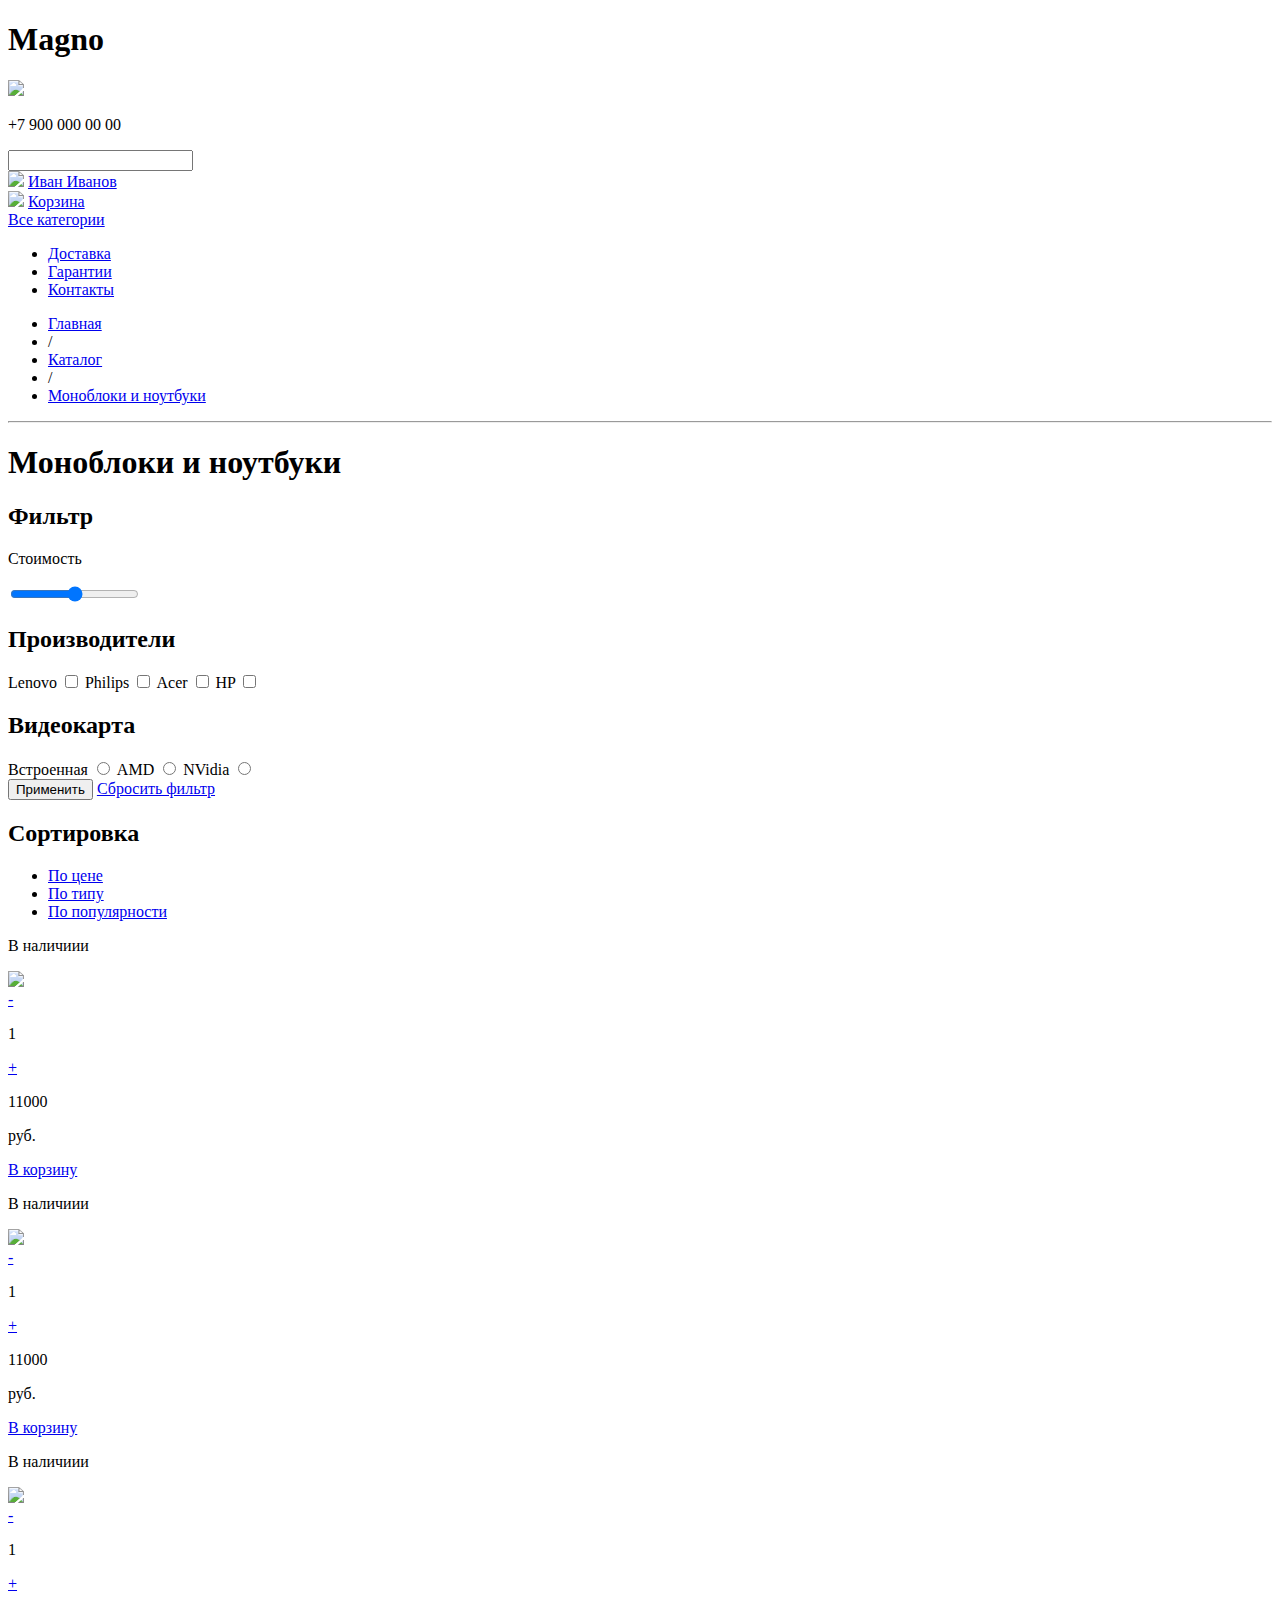
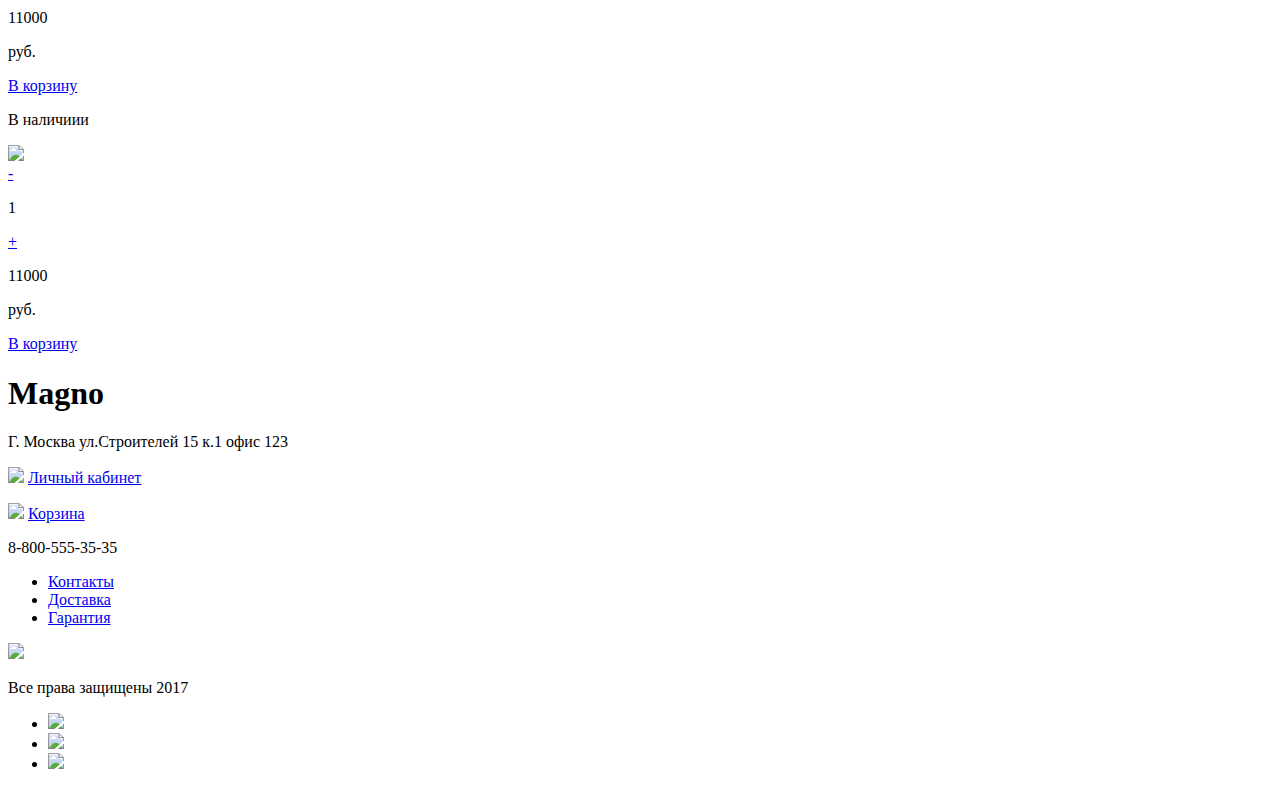
==== catalog.html @ 9d6c3386 "commit" ====
<!DOCTYPE html>
<html lang="ru">
<head>
    <meta charset="UTF-8">
    <title>Каталог</title>
</head>
<body>
    <header>
        <div class="title"><h1>Magno</h1></div>
        <div class="phone_info">
            <img src="#">
            <p>+7 900 000 00 00</p>
        </div>
        <div class="search">
            <form method="post">
                <input type="text">
            </form>
        </div>
        <div class="user_name">
            <img src="#">
            <a href="#">Иван Иванов</a>
        </div>
        <div class="bucket">
            <img src="#">
            <a href="#">Корзина</a>
        </div>
    </header>
    <main>
        <div class="menu">
            <a href="#">Все категории</a>
            <ul>
                <li><a href="#">Доставка</a></li>
                <li><a href="#">Гарантии</a></li>
                <li><a href="#">Контакты</a></li>
            </ul>
        </div>
        <div class="path">
            <ul>
                <li><a href="#">Главная</a></li>
                <li>/</li>
                <li><a href="#">Каталог</a></li>
                <li>/</li>
                <li><a href="#">Моноблоки и ноутбуки</a></li>
            </ul>
            <hr>
            <h1>Моноблоки и ноутбуки</h1>
        </div>
        <div class="content">
            <div class="filter">
                <div class="filter_header">
                    <h2>Фильтр</h2>
                </div>
                <form method="post">
                    <div class="price">
                        <p>Стоимость</p>
                        <input type="range">
                    </div>
                    <div class="manufacturers">
                        <h2>Производители</h2>
                            <label>Lenovo <input type="checkbox" value=""></label>
                            <label>Philips <input type="checkbox" value=""></label>
                            <label>Acer <input type="checkbox" value=""></label>
                            <label>HP <input type="checkbox" value=""></label>
                    </div>
                    <div class="video_card">
                        <h2>Видеокарта</h2>
                            <label>Встроенная <input type="radio" value=""></label>
                            <label>AMD <input type="radio" value=""></label>
                            <label>NVidia <input type="radio" value=""></label>
                    </div>
                    <div class="apply">
                        <input type="button" value="Применить">
                        <a href="#">Сбросить фильтр</a>
                    </div>
                </form>
            </div>
            <div class="catalog">
                <div class="catalog_header">
                    <h2>Сортировка</h2>
                    <ul>
                        <li><a href="#">По цене</a></li>
                        <li><a href="#">По типу</a></li>
                        <li><a href="#">По популярности</a></li>
                    </ul>
                </div>
                <div class="goods">
                    <div class="product_one">
                        <div class="presence">
                            <p>В наличиии</p>
                        </div>
                        <img src="#">
                        <div class="product_count">
                            <a href="#">-</a>
                            <p>1</p>
                            <a href="#">+</a>
                        </div>
                        <p>11000<p>руб.</p></p>
                        <a href="#">В корзину</a>
                    </div>
                    <div class="product_two">
                        <div class="presence">
                            <p>В наличиии</p>
                        </div>
                        <img src="#">
                        <div class="product_count">
                            <a href="#">-</a>
                            <p>1</p>
                            <a href="#">+</a>
                        </div>
                        <p>11000<p>руб.</p></p>
                        <a href="#">В корзину</a>
                    </div>
                    <div class="product_three">
                        <div class="presence">
                            <p>В наличиии</p>
                        </div>
                        <img src="#">
                        <div class="product_count">
                            <a href="#">-</a>
                            <p>1</p>
                            <a href="#">+</a>
                        </div>
                        <p>11000<p>руб.</p></p>
                        <a href="#">В корзину</a>
                    </div>
                    <div class="product_four">
                        <div class="presence">
                            <p>В наличиии</p>
                        </div>
                        <img src="#">
                        <div class="product_count">
                            <a href="#">-</a>
                            <p>1</p>
                            <a href="#">+</a>
                        </div>
                        <p>11000<p>руб.</p></p>
                        <a href="#">В корзину</a>
                    </div>
                </div>
            </div>
        </div>
    </main>
    <footer>
        <div class="footer_top">
            <div class="info">
                <div class="address">
                    <h1>Magno</h1>
                    <p>Г. Москва ул.Строителей 15 к.1 офис 123</p>
                </div>
                <div class="links">
                    <p>
                        <img src="#">
                        <a href="#">Личный кабинет</a>
                    </p>
                    <p>
                        <img src="#">
                        <a href="#">Корзина</a>
                    </p>
                </div>
            </div>
            <div class="phone_number">
                <p>8-800-555-35-35</p>
            </div>
            <div class="map">
                <ul>
                    <li><a href="#">Контакты</a></li>
                    <li><a href="#">Доставка</a></li>
                    <li><a href="#">Гарантия</a></li>
                </ul>
                <img src="#">
            </div>
        </div>
        <div class="footer_bottom">
            <p>Все права защищены 2017</p>
            <div class="social">
                <ul>
                    <li><a href="#"><img src="#"></a></li>
                    <li><a href="#"><img src="#"></a></li>
                    <li><a href="#"><img src="#"></a></li>
                </ul>
            </div>
        </div>
    </footer>
</body>
</html>
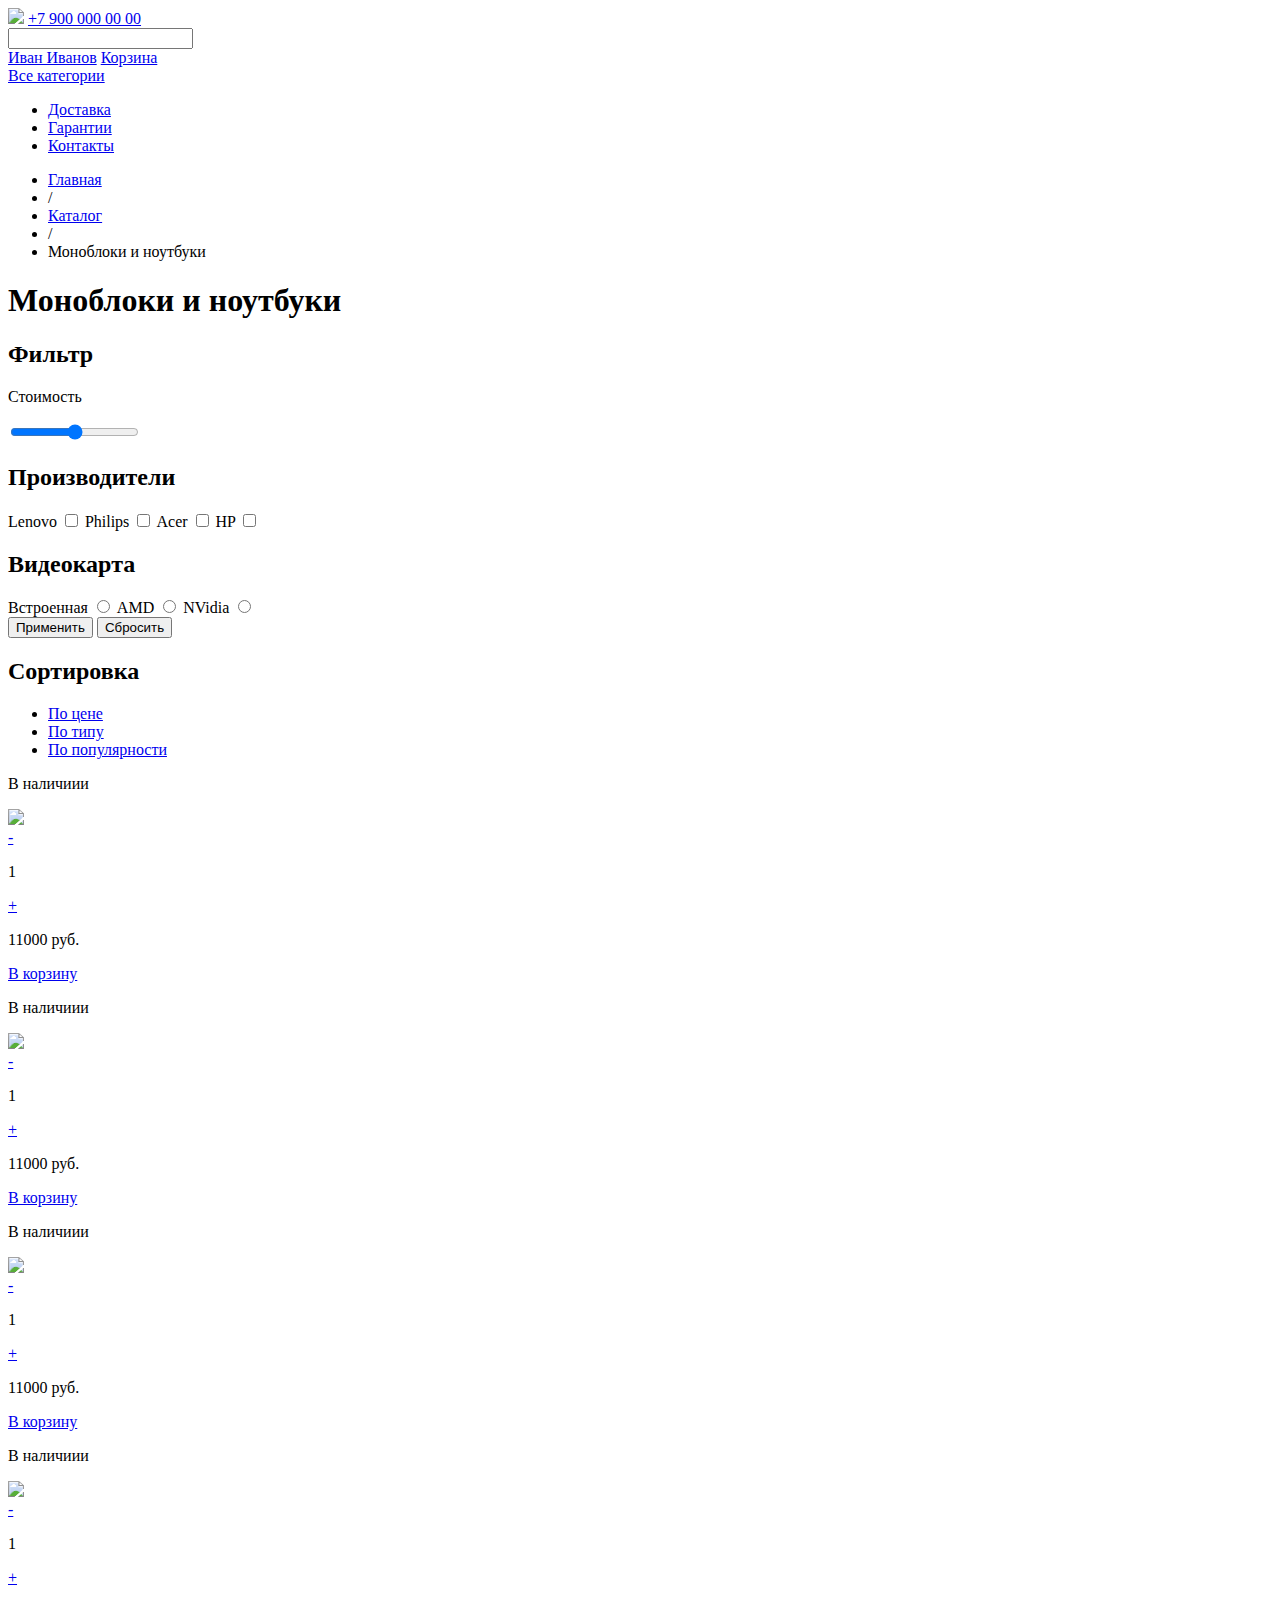
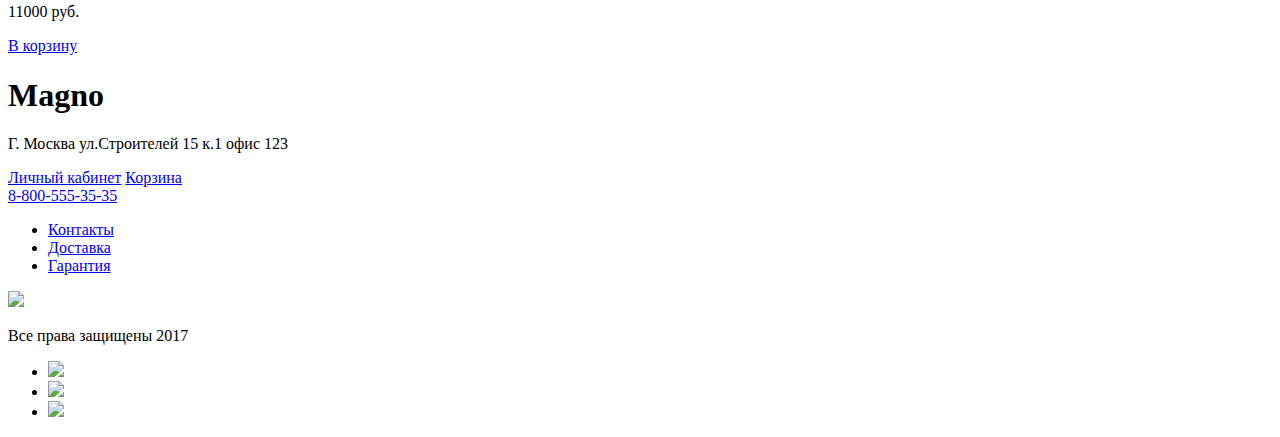
==== commit 883f9859: "commit" ====
--- a/catalog.html
+++ b/catalog.html
@@ -6,50 +6,40 @@
 </head>
 <body>
     <header>
-        <div class="title"><h1>Magno</h1></div>
-        <div class="phone_info">
-            <img src="#">
-            <p>+7 900 000 00 00</p>
-        </div>
-        <div class="search">
-            <form method="post">
-                <input type="text">
-            </form>
-        </div>
-        <div class="user_name">
-            <img src="#">
-            <a href="#">Иван Иванов</a>
-        </div>
-        <div class="bucket">
-            <img src="#">
-            <a href="#">Корзина</a>
-        </div>
+        <nav>
+            <div class="user_menu">
+                <a href="index.html"><img src="#"></a>
+                <a href="tel:+790000000000">+7 900 000 00 00</a>
+                <form method="post">
+                    <input type="search">
+                </form>
+                <a href="#">Иван Иванов</a>
+                <a href="#">Корзина</a>
+            </div>
+            <div class="site_menu">
+                <a href="#">Все категории</a>
+                <ul>
+                    <li><a href="#">Доставка</a></li>
+                    <li><a href="#">Гарантии</a></li>
+                    <li><a href="#">Контакты</a></li>
+                </ul>
+            </div>
+        </nav>
     </header>
     <main>
-        <div class="menu">
-            <a href="#">Все категории</a>
-            <ul>
-                <li><a href="#">Доставка</a></li>
-                <li><a href="#">Гарантии</a></li>
-                <li><a href="#">Контакты</a></li>
-            </ul>
-        </div>
         <div class="path">
             <ul>
                 <li><a href="#">Главная</a></li>
                 <li>/</li>
                 <li><a href="#">Каталог</a></li>
                 <li>/</li>
-                <li><a href="#">Моноблоки и ноутбуки</a></li>
+                <li>Моноблоки и ноутбуки</li>
             </ul>
-            <hr>
-            <h1>Моноблоки и ноутбуки</h1>
         </div>
+        <h1>Моноблоки и ноутбуки</h1>
         <div class="content">
             <div class="filter">
-                <div class="filter_header">
-                    <h2>Фильтр</h2>
-                </div>
+                <h2 class="filter_header">Фильтр</h2>
                 <form method="post">
                     <div class="price">
                         <p>Стоимость</p>
@@ -69,8 +59,8 @@
                             <label>NVidia <input type="radio" value=""></label>
                     </div>
                     <div class="apply">
-                        <input type="button" value="Применить">
-                        <a href="#">Сбросить фильтр</a>
+                        <input type="submit" value="Применить">
+                        <input type="reset" value="Сбросить">
                     </div>
                 </form>
             </div>
@@ -94,7 +84,7 @@
                             <p>1</p>
                             <a href="#">+</a>
                         </div>
-                        <p>11000<p>руб.</p></p>
+                        <p>11000 <span>руб.</span></p>
                         <a href="#">В корзину</a>
                     </div>
                     <div class="product_two">
@@ -107,7 +97,7 @@
                             <p>1</p>
                             <a href="#">+</a>
                         </div>
-                        <p>11000<p>руб.</p></p>
+                        <p>11000 <span>руб.</span></p>
                         <a href="#">В корзину</a>
                     </div>
                     <div class="product_three">
@@ -120,7 +110,7 @@
                             <p>1</p>
                             <a href="#">+</a>
                         </div>
-                        <p>11000<p>руб.</p></p>
+                        <p>11000 <span>руб.</span></p>
                         <a href="#">В корзину</a>
                     </div>
                     <div class="product_four">
@@ -133,7 +123,7 @@
                             <p>1</p>
                             <a href="#">+</a>
                         </div>
-                        <p>11000<p>руб.</p></p>
+                        <p>11000 <span>руб.</span></p>
                         <a href="#">В корзину</a>
                     </div>
                 </div>
@@ -148,19 +138,11 @@
                     <p>Г. Москва ул.Строителей 15 к.1 офис 123</p>
                 </div>
                 <div class="links">
-                    <p>
-                        <img src="#">
-                        <a href="#">Личный кабинет</a>
-                    </p>
-                    <p>
-                        <img src="#">
-                        <a href="#">Корзина</a>
-                    </p>
+                    <a href="#">Личный кабинет</a>
+                    <a href="#">Корзина</a>
                 </div>
             </div>
-            <div class="phone_number">
-                <p>8-800-555-35-35</p>
-            </div>
+            <a href="#">8-800-555-35-35</a>
             <div class="map">
                 <ul>
                     <li><a href="#">Контакты</a></li>
@@ -172,13 +154,11 @@
         </div>
         <div class="footer_bottom">
             <p>Все права защищены 2017</p>
-            <div class="social">
-                <ul>
-                    <li><a href="#"><img src="#"></a></li>
-                    <li><a href="#"><img src="#"></a></li>
-                    <li><a href="#"><img src="#"></a></li>
-                </ul>
-            </div>
+            <ul class="social">
+                <li><a href="#"><img src="#"></a></li>
+                <li><a href="#"><img src="#"></a></li>
+                <li><a href="#"><img src="#"></a></li>
+            </ul>
         </div>
     </footer>
 </body>
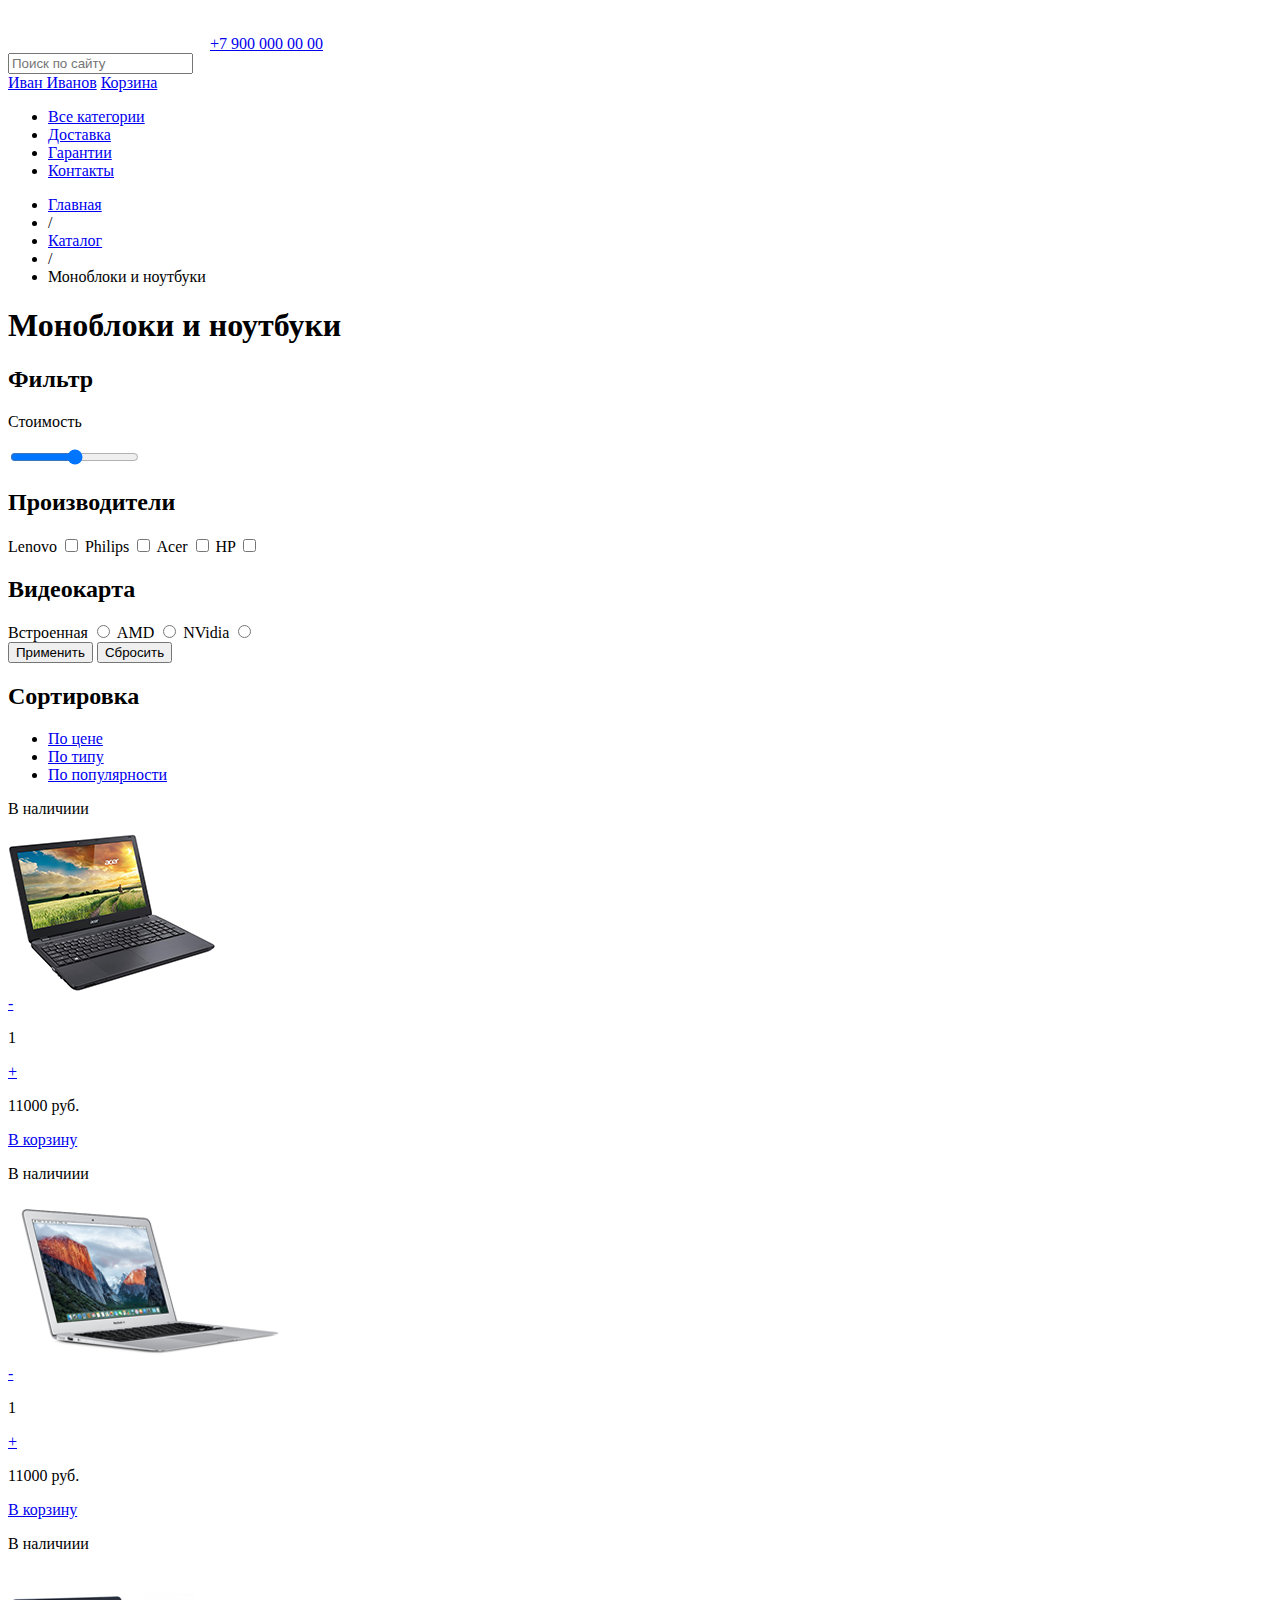
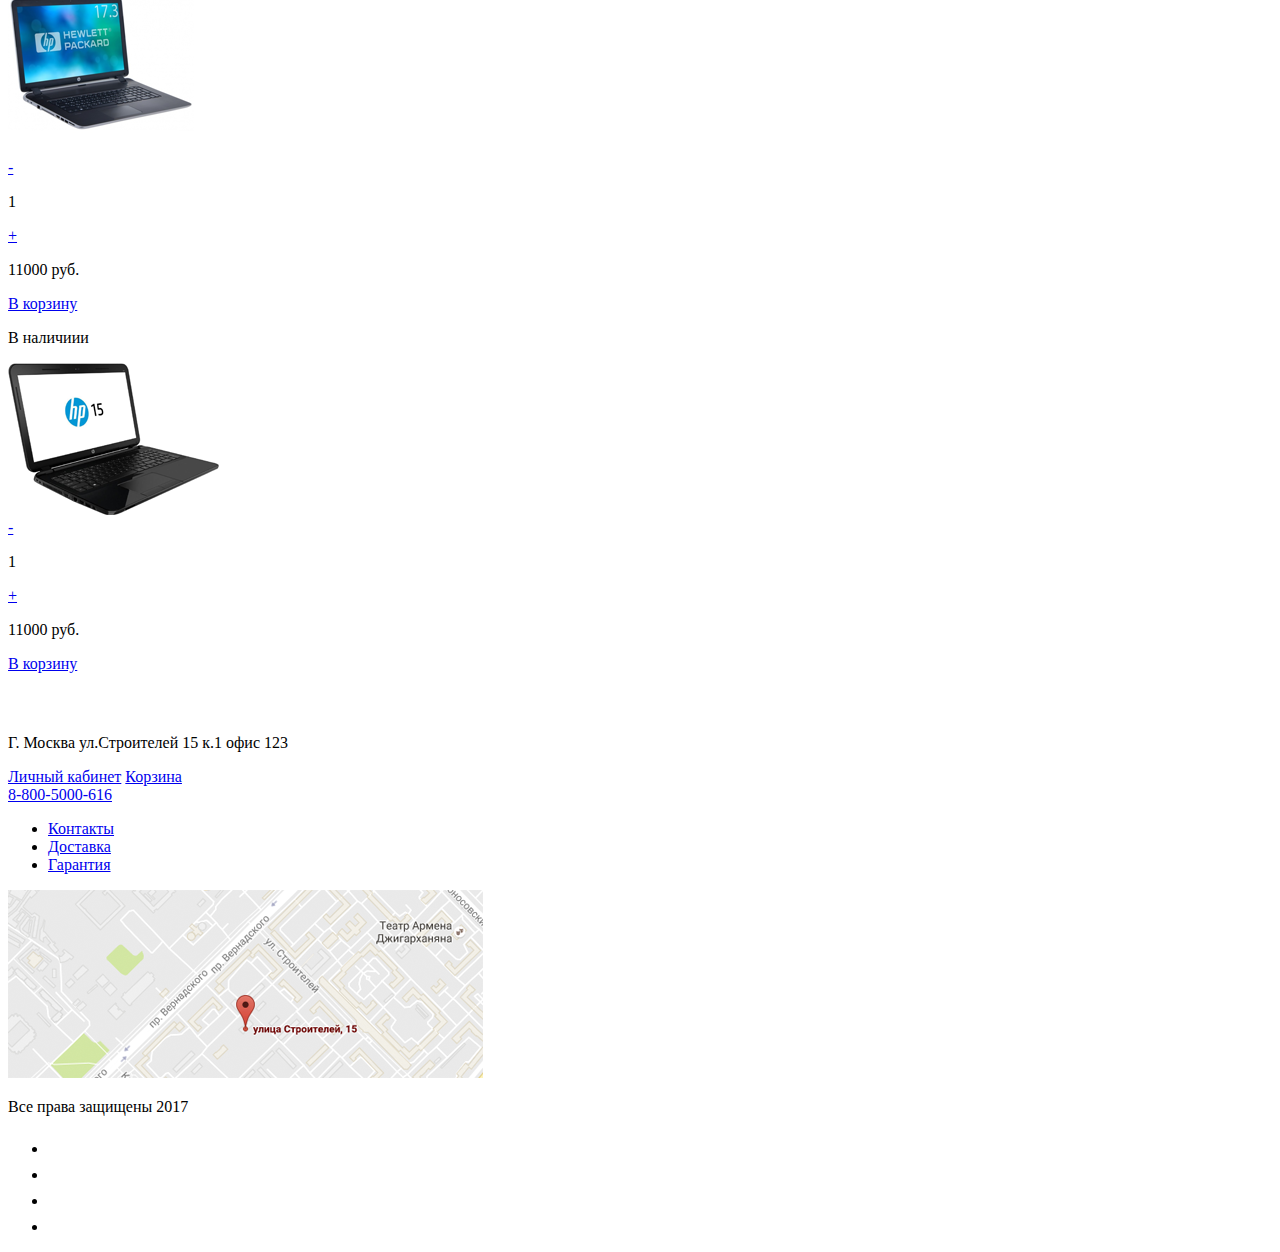
==== commit 40b58266: "commit" ====
--- a/catalog.html
+++ b/catalog.html
@@ -8,17 +8,17 @@
     <header>
         <nav>
             <div class="user_menu">
-                <a href="index.html"><img src="#"></a>
-                <a href="tel:+790000000000">+7 900 000 00 00</a>
+                <a href="index.html"><img src="images/magno_logo.png"></a>
+                <a href="tel:+79000000000">+7 900 000 00 00</a>
                 <form method="post">
-                    <input type="search">
+                    <input type="search" placeholder="Поиск по сайту">
                 </form>
                 <a href="#">Иван Иванов</a>
                 <a href="#">Корзина</a>
             </div>
             <div class="site_menu">
-                <a href="#">Все категории</a>
                 <ul>
+                    <li><a href="#">Все категории</a></li>
                     <li><a href="#">Доставка</a></li>
                     <li><a href="#">Гарантии</a></li>
                     <li><a href="#">Контакты</a></li>
@@ -78,7 +78,7 @@
                         <div class="presence">
                             <p>В наличиии</p>
                         </div>
-                        <img src="#">
+                        <img src="images/goods/product_one.png">
                         <div class="product_count">
                             <a href="#">-</a>
                             <p>1</p>
@@ -91,7 +91,7 @@
                         <div class="presence">
                             <p>В наличиии</p>
                         </div>
-                        <img src="#">
+                        <img src="images/goods/product_two.png">
                         <div class="product_count">
                             <a href="#">-</a>
                             <p>1</p>
@@ -104,7 +104,7 @@
                         <div class="presence">
                             <p>В наличиии</p>
                         </div>
-                        <img src="#">
+                        <img src="images/goods/product_three.png">
                         <div class="product_count">
                             <a href="#">-</a>
                             <p>1</p>
@@ -117,7 +117,7 @@
                         <div class="presence">
                             <p>В наличиии</p>
                         </div>
-                        <img src="#">
+                        <img src="images/goods/product_four.png">
                         <div class="product_count">
                             <a href="#">-</a>
                             <p>1</p>
@@ -134,30 +134,31 @@
         <div class="footer_top">
             <div class="info">
                 <div class="address">
-                    <h1>Magno</h1>
+                    <a href="index.html"><img src="images/magno_logo.png"></a>
                     <p>Г. Москва ул.Строителей 15 к.1 офис 123</p>
                 </div>
-                <div class="links">
+                <div class="user_links">
                     <a href="#">Личный кабинет</a>
                     <a href="#">Корзина</a>
                 </div>
             </div>
-            <a href="#">8-800-555-35-35</a>
+            <a href="tel:+78005000616">8-800-5000-616</a>
             <div class="map">
                 <ul>
                     <li><a href="#">Контакты</a></li>
                     <li><a href="#">Доставка</a></li>
                     <li><a href="#">Гарантия</a></li>
                 </ul>
-                <img src="#">
+                <img src="images/footer/map.png">
             </div>
         </div>
         <div class="footer_bottom">
             <p>Все права защищены 2017</p>
             <ul class="social">
-                <li><a href="#"><img src="#"></a></li>
-                <li><a href="#"><img src="#"></a></li>
-                <li><a href="#"><img src="#"></a></li>
+                <li><a href="#"><img src="images/footer/vk.png"></a></li>
+                <li><a href="#"><img src="images/footer/facebook.png"></a></li>
+                <li><a href="#"><img src="images/footer/twitter.png"></a></li>
+                <li><a href="#"><img src="images/footer/mail.png"></a></li>
             </ul>
         </div>
     </footer>
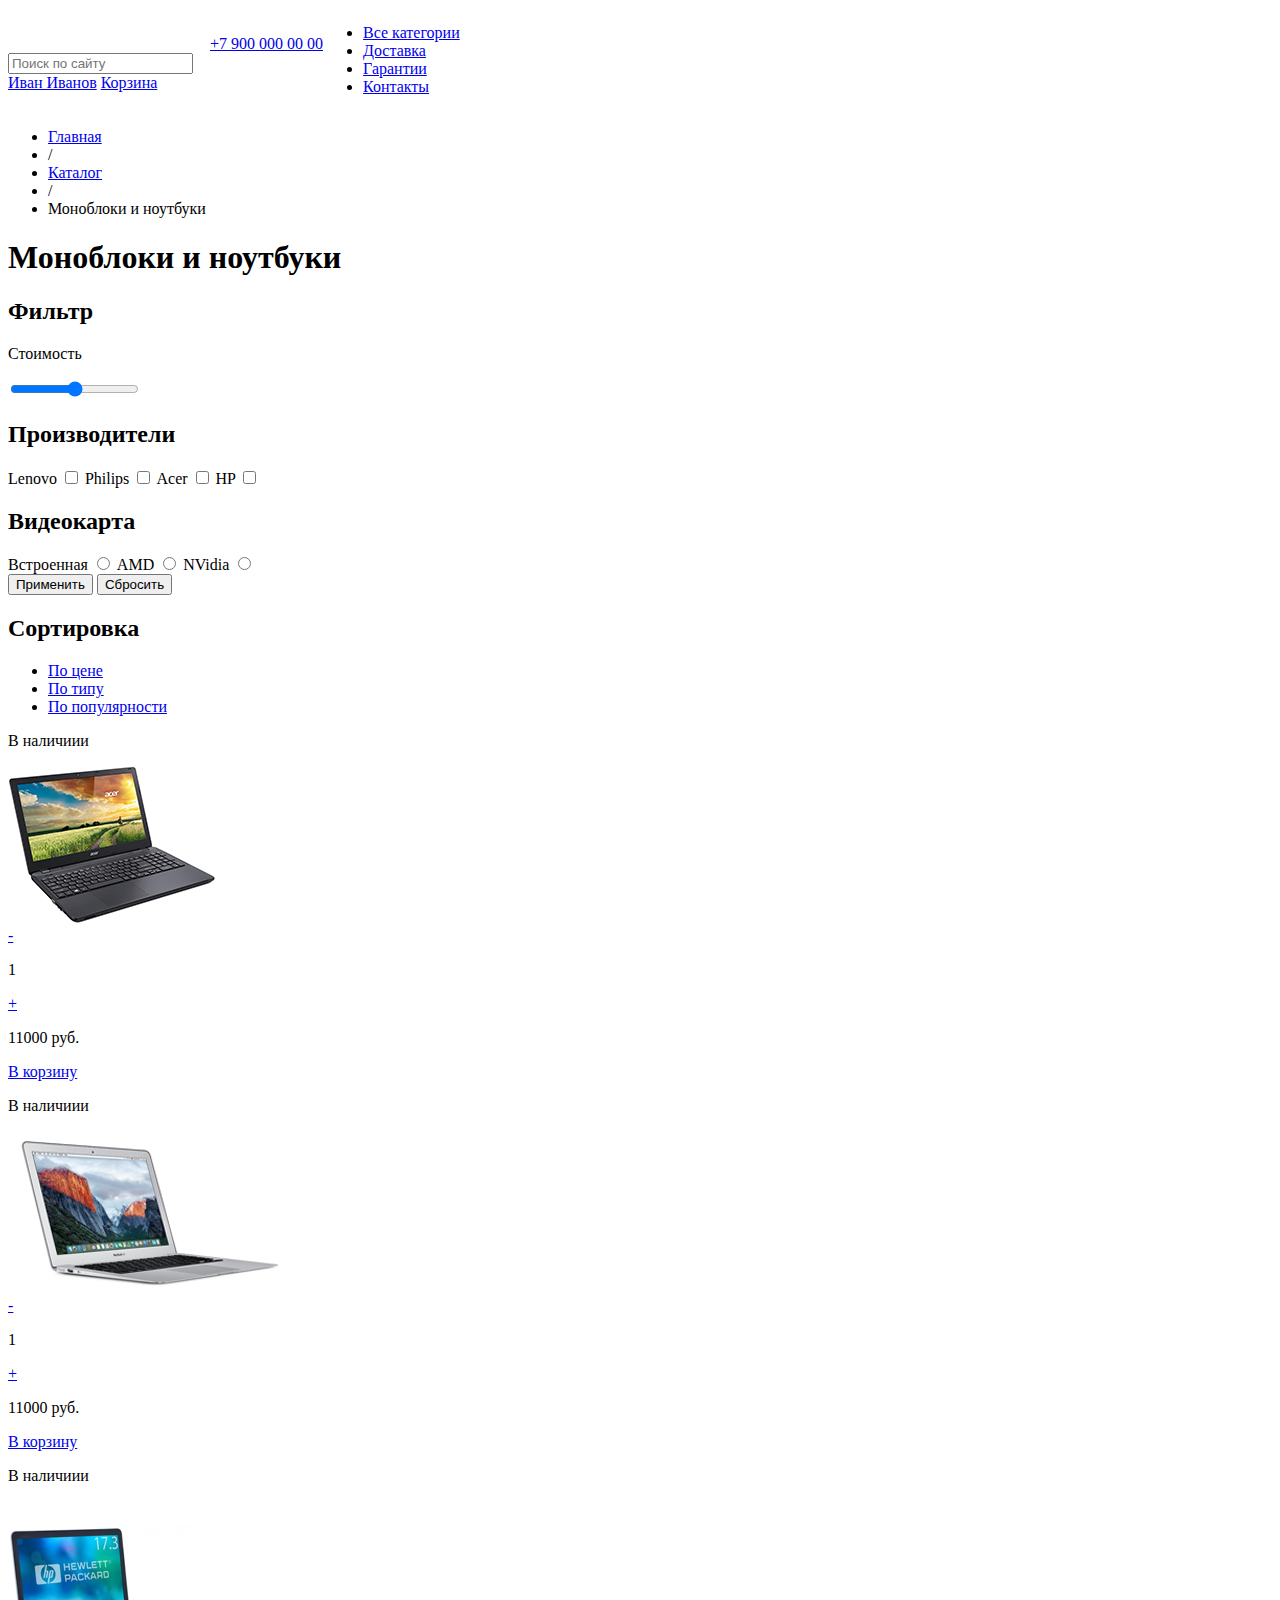
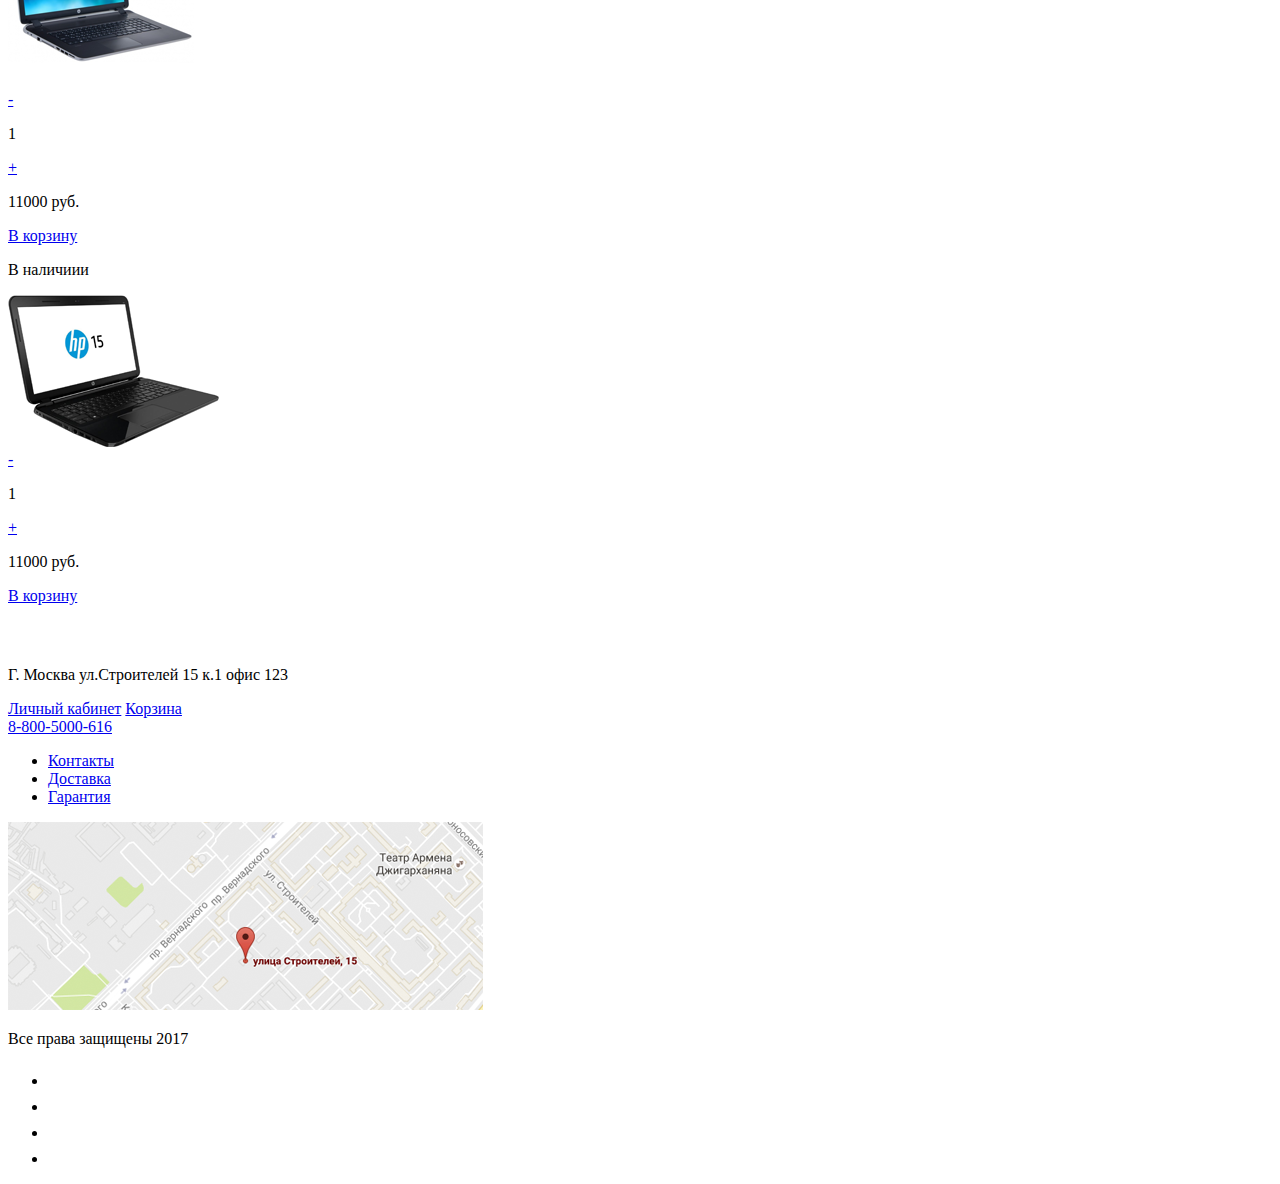
==== commit f4d02f4d: "commit" ====
--- a/catalog.html
+++ b/catalog.html
@@ -3,6 +3,7 @@
 <head>
     <meta charset="UTF-8">
     <title>Каталог</title>
+    <link type="text/css" rel="stylesheet" href="style/header.css">
 </head>
 <body>
     <header>
--- a/style/header.css
+++ b/style/header.css
@@ -0,0 +1,3 @@
+header nav {
+    display: flex;
+}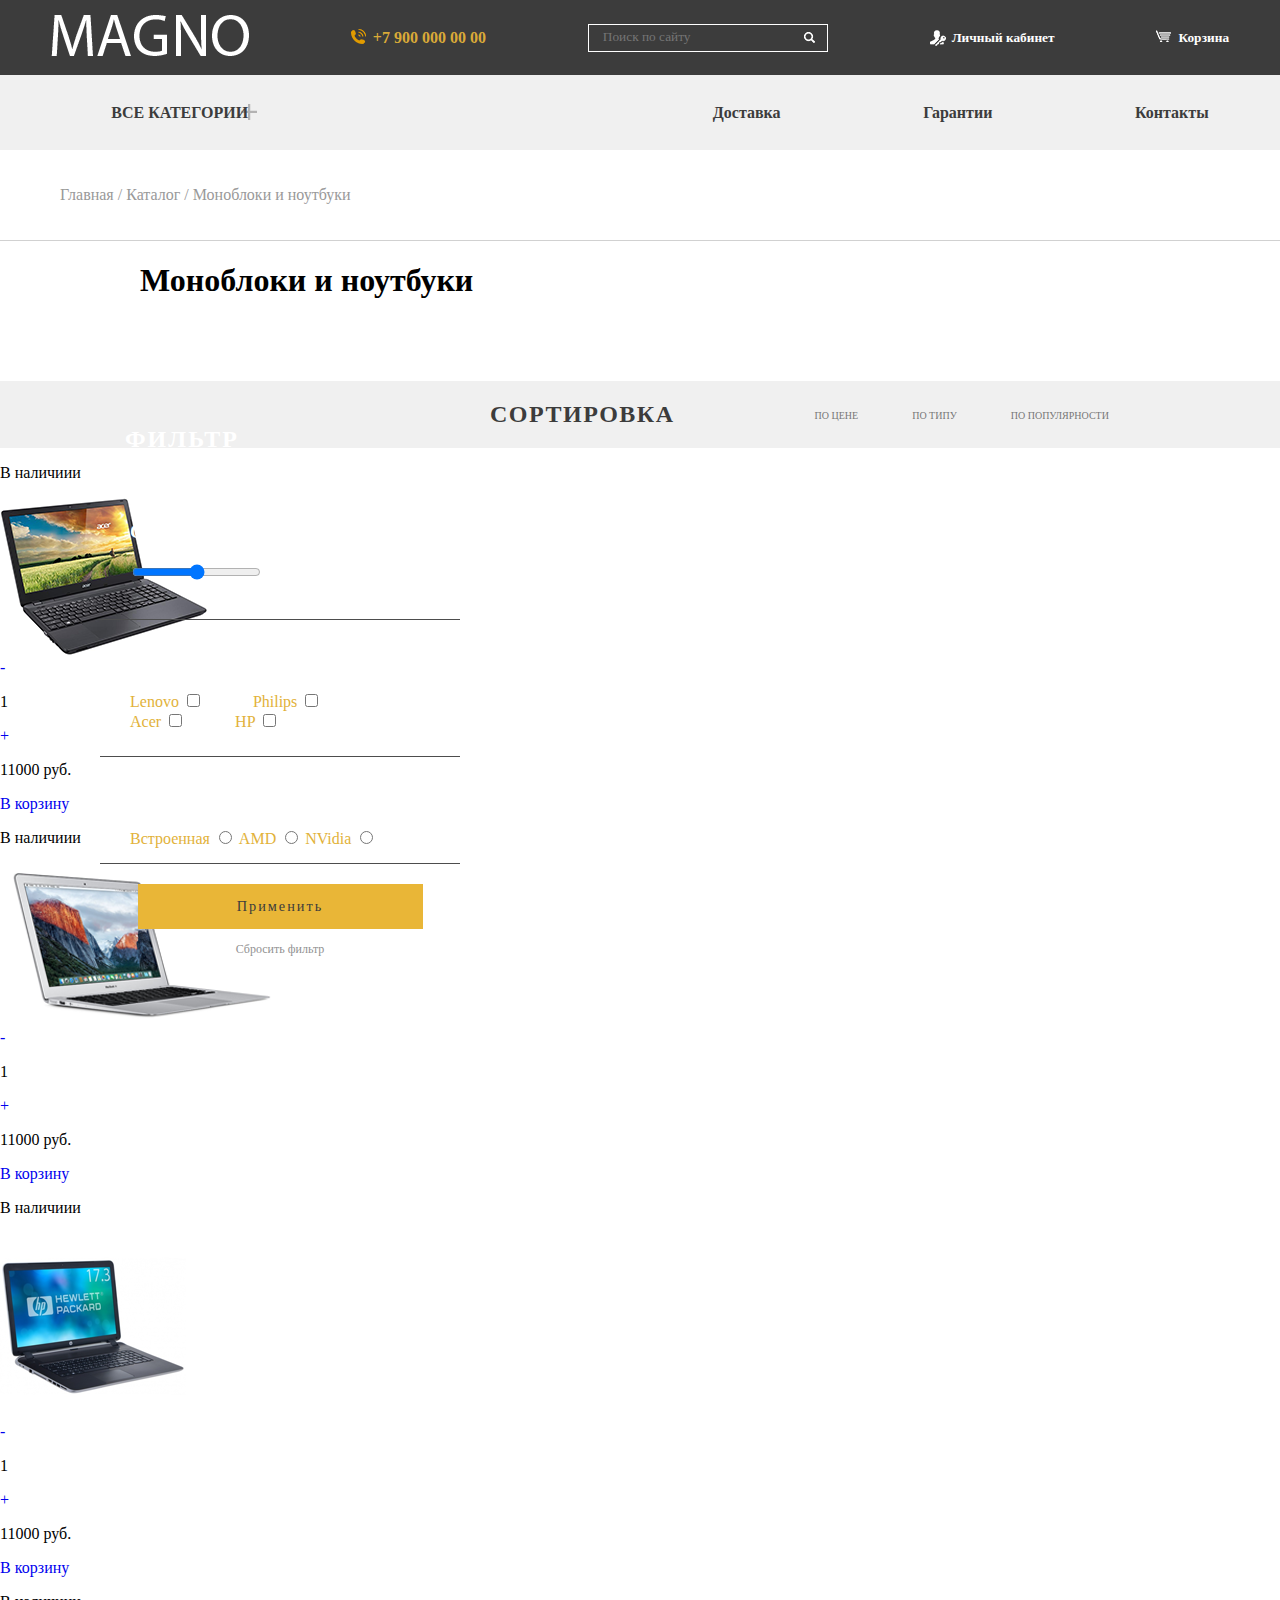
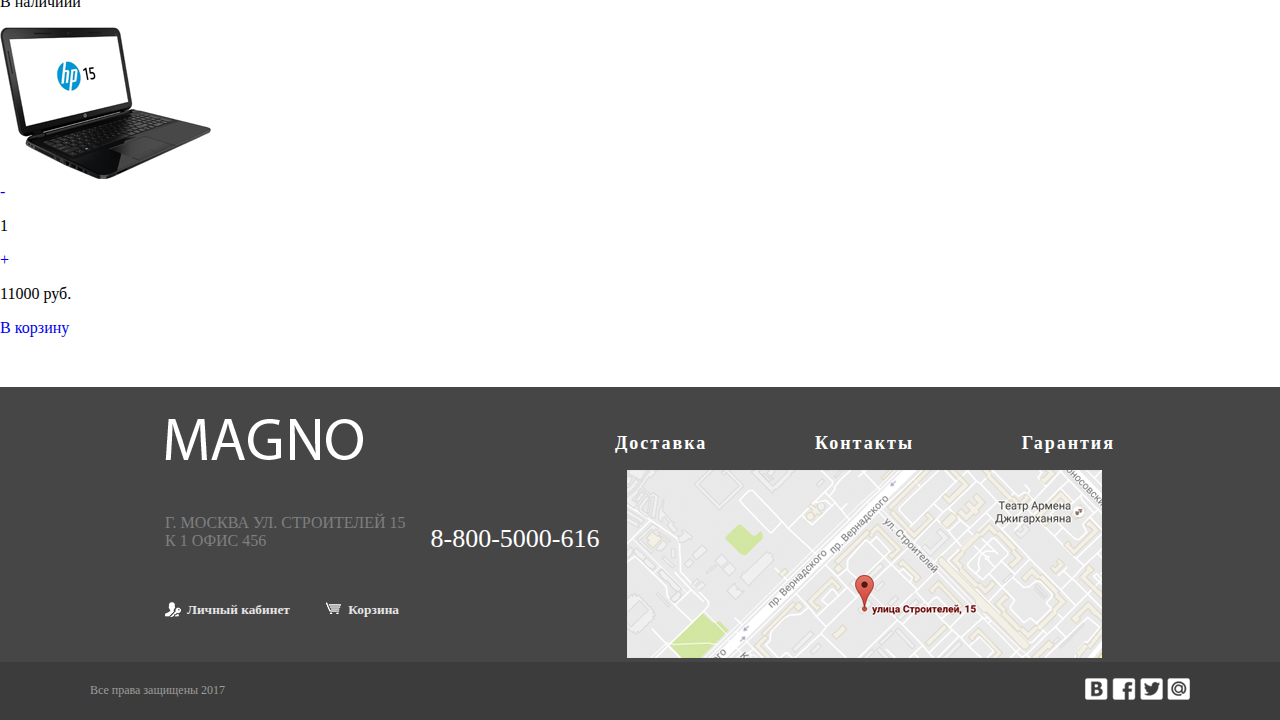
==== commit 87a81beb: "commit" ====
--- a/catalog.html
+++ b/catalog.html
@@ -4,6 +4,8 @@
     <meta charset="UTF-8">
     <title>Каталог</title>
     <link type="text/css" rel="stylesheet" href="style/header.css">
+    <link type="text/css" rel="stylesheet" href="style/catalog.css">
+    <link type="text/css" rel="stylesheet" href="style/footer.css">
 </head>
 <body>
     <header>
@@ -14,21 +16,39 @@
                 <form method="post">
                     <input type="search" placeholder="Поиск по сайту">
                 </form>
-                <a href="#">Иван Иванов</a>
-                <a href="#">Корзина</a>
+                <a href="#" class="user">Личный кабинет</a>
+                <a href="#" class="basket">Корзина</a>
             </div>
             <div class="site_menu">
-                <ul>
-                    <li><a href="#">Все категории</a></li>
+                <ul class="menu_categories">
+                    <li>
+                        <a href="#" class="all_categories">Все категории</a>
+                        <ul class="nested_list">
+                            <li>
+                                <ul>
+                                    <li><a href="#">Роутеры</a></li>
+                                    <li><a href="#">Игровые симуляторы</a></li>
+                                    <li><a href="#">Комплектующие</a></li>
+                                </ul>
+                            </li>
+                            <li>
+                                <ul>
+                                    <li><a href="#">Периферия</a></li>
+                                    <li><a href="#">Настольные лампы</a></li>
+                                </ul>
+                            </li>
+                            <li>
+                                <a href="#">Моноблоки и ноутбуки</a>
+                            </li>
+                        </ul>
+                    </li>
                     <li><a href="#">Доставка</a></li>
                     <li><a href="#">Гарантии</a></li>
                     <li><a href="#">Контакты</a></li>
                 </ul>
             </div>
         </nav>
-    </header>
-    <main>
-        <div class="path">
+        <section class="direction">
             <ul>
                 <li><a href="#">Главная</a></li>
                 <li>/</li>
@@ -36,45 +56,49 @@
                 <li>/</li>
                 <li>Моноблоки и ноутбуки</li>
             </ul>
-        </div>
+        </section>
+    </header>
+    <main>
         <h1>Моноблоки и ноутбуки</h1>
         <div class="content">
             <div class="filter">
                 <h2 class="filter_header">Фильтр</h2>
                 <form method="post">
-                    <div class="price">
-                        <p>Стоимость</p>
+                    <section class="price">
+                        <h3>Стоимость</h3>
                         <input type="range">
-                    </div>
-                    <div class="manufacturers">
-                        <h2>Производители</h2>
+                    </section>
+                    <section class="manufacturers">
+                        <h3>Производители</h3>
+                        <div>
                             <label>Lenovo <input type="checkbox" value=""></label>
                             <label>Philips <input type="checkbox" value=""></label>
                             <label>Acer <input type="checkbox" value=""></label>
                             <label>HP <input type="checkbox" value=""></label>
-                    </div>
-                    <div class="video_card">
-                        <h2>Видеокарта</h2>
-                            <label>Встроенная <input type="radio" value=""></label>
-                            <label>AMD <input type="radio" value=""></label>
-                            <label>NVidia <input type="radio" value=""></label>
-                    </div>
-                    <div class="apply">
+                        </div>
+                    </section>
+                    <section class="video_card">
+                        <h3>Видеокарта</h3>
+                        <label>Встроенная <input type="radio" value=""></label>
+                        <label>AMD <input type="radio" value=""></label>
+                        <label>NVidia <input type="radio" value=""></label>
+                    </section>
+                    <section class="apply">
                         <input type="submit" value="Применить">
-                        <input type="reset" value="Сбросить">
-                    </div>
+                        <input type="reset" value="Сбросить фильтр">
+                    </section>
                 </form>
             </div>
             <div class="catalog">
-                <div class="catalog_header">
+                <section class="catalog_header">
                     <h2>Сортировка</h2>
                     <ul>
                         <li><a href="#">По цене</a></li>
                         <li><a href="#">По типу</a></li>
                         <li><a href="#">По популярности</a></li>
                     </ul>
-                </div>
-                <div class="goods">
+                </section>
+                <section class="goods">
                     <div class="product_one">
                         <div class="presence">
                             <p>В наличиии</p>
@@ -127,31 +151,33 @@
                         <p>11000 <span>руб.</span></p>
                         <a href="#">В корзину</a>
                     </div>
-                </div>
+                </section>
             </div>
         </div>
     </main>
     <footer>
         <div class="footer_top">
-            <div class="info">
+            <section class="info">
                 <div class="address">
                     <a href="index.html"><img src="images/magno_logo.png"></a>
-                    <p>Г. Москва ул.Строителей 15 к.1 офис 123</p>
+                    <p>Г. Москва ул. Строителей 15 к 1 офис 456</p>
                 </div>
-                <div class="user_links">
-                    <a href="#">Личный кабинет</a>
-                    <a href="#">Корзина</a>
-                </div>
-            </div>
-            <a href="tel:+78005000616">8-800-5000-616</a>
-            <div class="map">
+                <ul class="user_links">
+                    <li><a href="#" class="user">Личный кабинет</a></li>
+                    <li><a href="#" class="basket">Корзина</a></li>
+                </ul>
+            </section>
+            <section class="phone_info">
+                <a href="tel:+78005000616">8-800-5000-616</a>
+            </section>
+            <section class="map">
                 <ul>
+                    <li><a href="#">Доставка</a></li>
                     <li><a href="#">Контакты</a></li>
-                    <li><a href="#">Доставка</a></li>
                     <li><a href="#">Гарантия</a></li>
                 </ul>
                 <img src="images/footer/map.png">
-            </div>
+            </section>
         </div>
         <div class="footer_bottom">
             <p>Все права защищены 2017</p>
--- a/style/header.css
+++ b/style/header.css
@@ -1,3 +1,148 @@
-header nav {
+.user_menu {
     display: flex;
-}+    background-color: #3c3c3c;
+    height: 75px;
+    align-items: center;
+    justify-content: space-around;
+}
+
+.user_menu a{
+    color: white;
+    font-weight: bold;
+}
+.user_menu a[href="tel:+79000000000"]{
+    color: #d9aa38;
+    padding-left: 22px;
+    background: url("../images/header/phone_logo.png") no-repeat;
+}
+
+.user_menu input[type="search"] {
+    height: 28px;
+    width: 240px;
+    padding: 0 15px 2px 14px;
+    border: 1px solid white;
+    color: black;
+    font-family: "Century Gothic";
+    background: #3c3c3c url("../images/header/search_logo.png") no-repeat 215px;
+}
+
+.user_menu input[type="search"]:hover::-webkit-input-placeholder {
+    color: #e4e4e4;
+}
+
+.user_menu input[type="search"]:hover {
+    background: #3c3c3c url("../images/header/search_logo_hover.png") no-repeat 215px;
+}
+
+.user_menu a[href="#"] {
+    font-size: 10pt;
+}
+
+.user {
+    font-size: 10pt;
+    font-weight: bold;
+    padding-left: 22px;
+    background: url("../images/header/user_logo.png") no-repeat;
+}
+
+.user:hover {
+    color: #dfaf37;
+    background: url("../images/header/user_logo_hover.png") no-repeat;
+}
+
+.user:active {
+    color: #989898;
+    background: url("../images/header/user_logo_click.png") no-repeat;
+}
+
+.basket {
+    font-size: 10pt;
+    font-weight: bold;
+    padding-left: 22px;
+    background: url("../images/header/basket_logo.png") no-repeat;
+}
+
+.site_menu {
+    background-color: #f0f0f0;
+    height: 75px;
+}
+
+.menu_categories {
+    display: flex;
+    flex-direction: row;
+    justify-content: space-around;
+    align-items: center;
+    margin: 0;
+    height: 75px;
+}
+
+.menu_categories li{
+    list-style-type: none;
+    font-weight: bold;
+}
+
+.all_categories {
+    margin-right: 300px;
+    text-transform: uppercase;
+    background: url("../images/header/plus.png") no-repeat 130px;
+}
+
+.menu_categories li:hover ul {
+    display: block;
+}
+
+.menu_categories li a{
+    color: #3c3c3c;
+}
+
+.menu_categories li a:hover {
+    color: #dfaf37;
+}
+
+.menu_categories li a:active {
+    color: #989898;
+}
+
+.all_categories {
+    padding-right: 22px;
+}
+
+.nested_list {
+    position: absolute;
+    display: none;
+    left: 0;
+    background-color: #f0f0f0;
+    width: 100%;
+    z-index: 2;
+    padding-left: 9%;
+    padding-top: 20px;
+}
+
+.nested_list li {
+    margin-bottom: 15px;
+}
+
+.nested_list li ul li {
+    display: inline;
+    margin-right: 40px;
+}
+
+.nested_list li ul {
+    padding: 0;
+    display: flex;
+}
+
+.nested_list li ul li a {
+    font-weight: normal;
+    color: #a59d9d;
+    font-size: 16px;
+    text-transform: none;
+}
+
+.nested_list li a {
+    font-weight: normal;
+    color: #a59d9d;
+    font-size: 16px;
+    text-transform: none;
+}
+
--- a/style/catalog.css
+++ b/style/catalog.css
@@ -0,0 +1,158 @@
+body {
+    padding: 0;
+    margin: 0;
+    font-family: "Century Gothic";
+}
+
+a {
+    text-decoration: none;
+}
+
+.direction {
+    border-bottom: 1px solid #d1d1d1;
+    padding: 20px;
+}
+.direction ul li {
+    display: inline;
+    color: #999999;
+}
+
+.direction ul li a {
+    color: #999999;
+}
+
+.direction ul li a:hover {
+    color: #3c3c3c;
+}
+
+.direction ul li a:active {
+    color: #d4d4d4;
+}
+
+main h1 {
+    padding-bottom: 60px;
+    padding-left: 140px;
+}
+
+.filter {
+    /*background-color: #606060;*/
+    width: 360px;
+    position: absolute;
+    left: 100px;
+    background: linear-gradient(to bottom, );
+}
+
+.filter h3 {
+    color: white;
+    font-weight: bold;
+    letter-spacing: 2px;
+}
+
+.filter label {
+    color: #e2b23a;
+}
+
+.filter_header {
+    text-transform: uppercase;
+    /*background-color: #3c3c3c;*/
+    padding: 25px;
+    color: white;
+    letter-spacing: 2px;
+}
+
+.price {
+    padding: 5px 30px 35px;
+    border-bottom: 1px solid #4d4d4d;
+}
+
+.manufacturers {
+    border-bottom: 1px solid #4d4d4d;
+    padding: 5px 30px 25px;
+}
+
+.manufacturers h3 {
+    margin-bottom: 25px;
+}
+
+.manufacturers div {
+    display: flex;
+    flex-wrap: wrap;
+}
+
+.manufacturers div label {
+    margin-right: 50px;
+}
+
+.video_card {
+    border-bottom: 1px solid #4d4d4d;
+    padding: 5px 30px 15px;
+}
+
+.video_card h3 {
+    margin-bottom: 25px;
+}
+
+.filter input[type='submit'] {
+    width: 285px;
+    height: 45px;
+    background-color: #e9b637;
+    border: none;
+    outline: none;
+    font-size: 14.3px;
+    font-family: "Century Gothic";
+    color: #3c3c3c;
+    letter-spacing: 2px;
+    margin-top: 20px;
+    margin-bottom: 10px;
+    cursor: pointer;
+}
+
+.filter input[type='reset'] {
+    border: none;
+    outline: none;
+    font-size: 12px;
+    font-family: "Century Gothic";
+    color: #919191;
+    background: none;
+    margin-bottom: 15px;
+    cursor: pointer;
+}
+
+.apply {
+    text-align: center;
+}
+
+.catalog_header {
+    width: 100%;
+    background-color: #f0f0f0;
+    display: flex;
+    align-items: center;
+}
+
+.catalog_header ul li {
+    display: inline;
+    list-style-type: none;
+    margin-right: 50px;
+}
+
+.catalog_header ul li a {
+    font-size: 10px;
+    color: #777777;
+    text-transform: uppercase;
+}
+
+.catalog_header ul li a:hover {
+    color: #3b3b3b;
+}
+
+.catalog_header ul li a:active {
+    opacity: 0.4;
+}
+
+.catalog_header h2 {
+    color: #3c3c3c;
+    text-transform: uppercase;
+    letter-spacing: 1.5px;
+    margin-left: 490px;
+    margin-right: 100px;
+}
--- a/style/footer.css
+++ b/style/footer.css
@@ -0,0 +1,94 @@
+footer {
+    background-color: #464646;
+    margin-top: 50px;
+}
+
+.footer_top {
+    margin-left: 165px;
+    margin-right: 165px;
+    padding-top: 30px;
+    display: flex;
+    align-items: center;
+    justify-content: space-between;
+}
+
+.info {
+    width: 250px;
+    height: 240px;
+}
+
+.address p {
+    color: #7f7f7f;
+    text-transform: uppercase;
+    margin-top: 50px;
+}
+
+.user_links {
+    padding: 0;
+    margin-top: 50px;
+}
+
+.user_links li{
+    display: inline;
+    list-style-type: none;
+}
+
+.user_links li a {
+    color: #e5e5e5;
+}
+
+.user_links .user {
+    margin-right: 13%;
+}
+
+.phone_info a {
+    font-size: 26px;
+    color: white;
+}
+
+.phone_info a:hover {
+    color: #e9b637;
+}
+
+.map {
+    width: 500px;
+    text-align: center;
+}
+
+.map ul {
+    display: flex;
+    justify-content: space-between;
+    padding: 0;
+}
+
+.map ul li {
+    display: inline;
+}
+
+.map ul li a {
+    color: white;
+    font-weight: bold;
+    font-size: 18px;
+    letter-spacing: 2px;
+}
+
+.map ul li a:hover {
+    color: #e9b637;
+}
+
+.footer_bottom {
+    background-color: #3c3c3c;
+    display: flex;
+    align-items: center;
+    justify-content: space-around;
+}
+
+.footer_bottom p {
+    color: #9c9c9c;
+    font-size: 12px;
+    margin-right: 50%;
+}
+
+.footer_bottom ul li {
+    display: inline;
+}
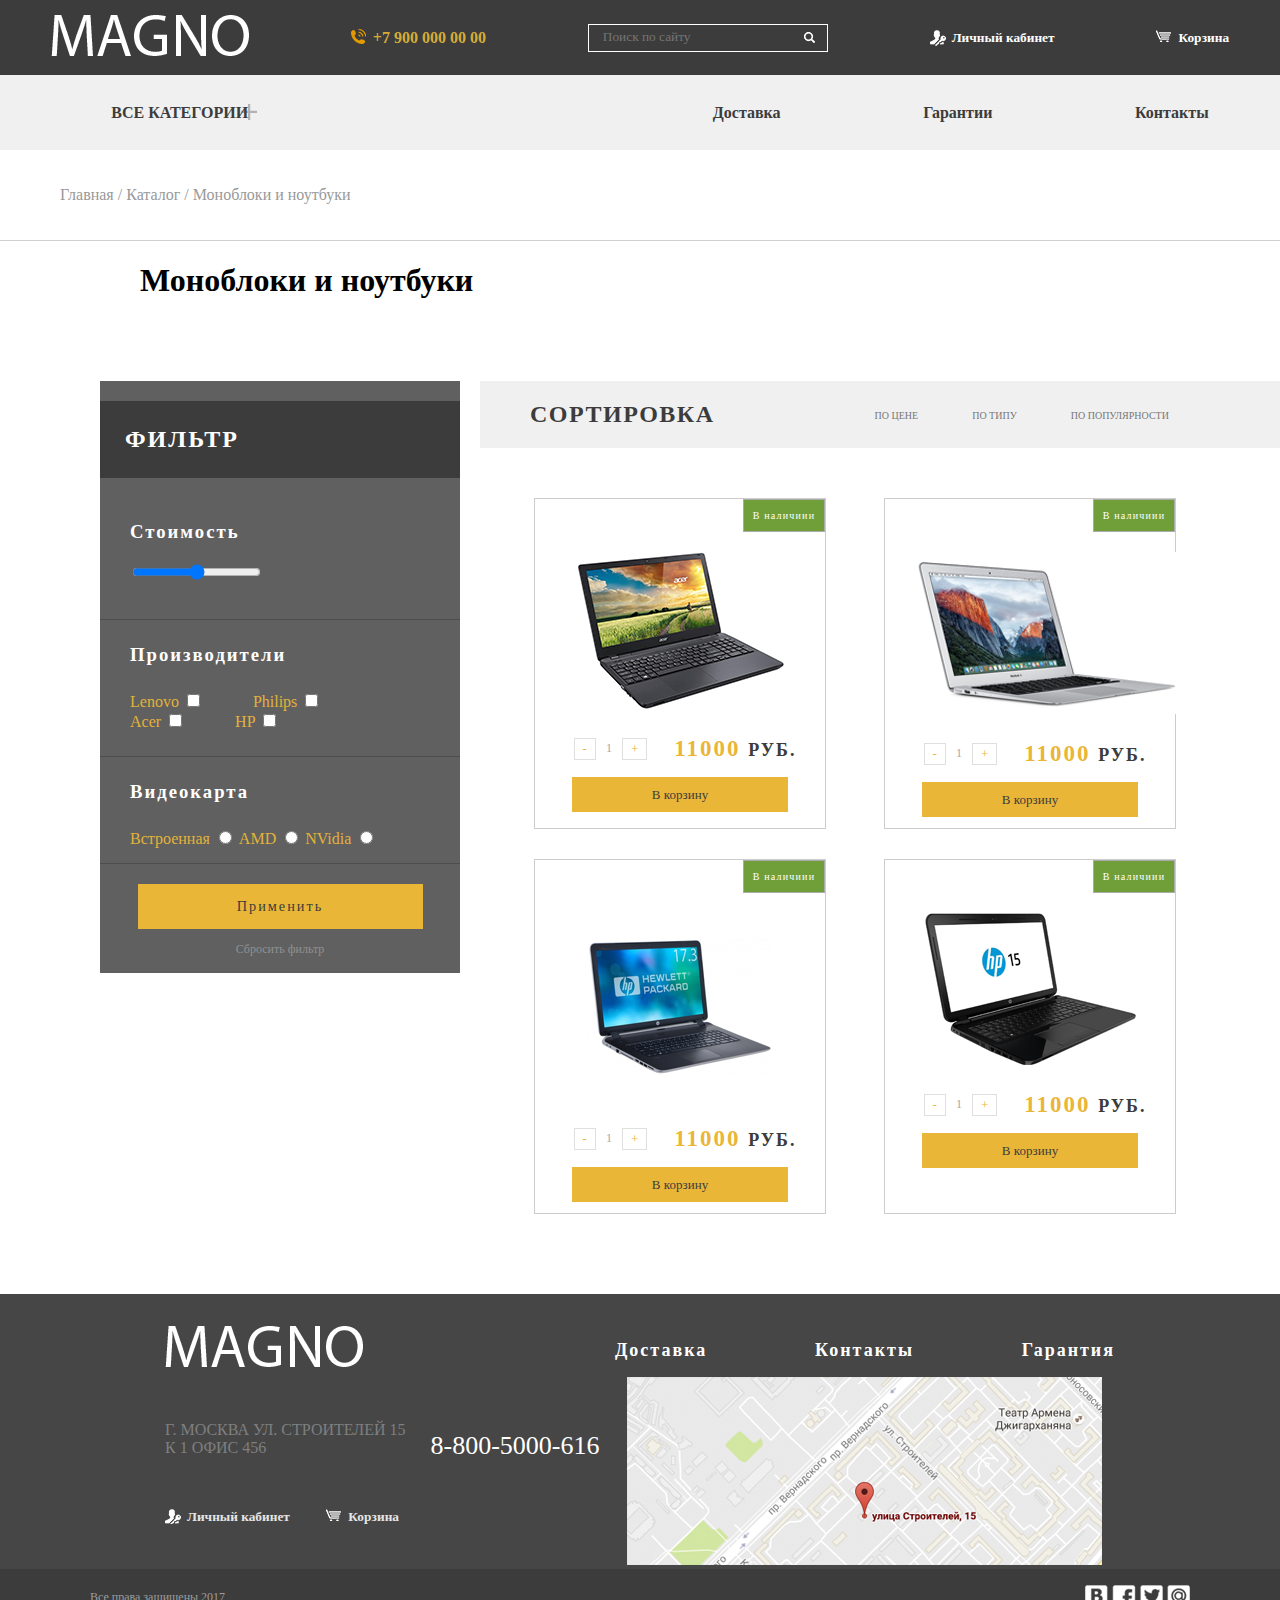
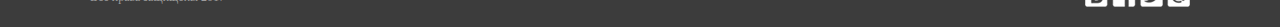
==== commit f86432f9: "commit" ====
--- a/catalog.html
+++ b/catalog.html
@@ -99,57 +99,65 @@
                     </ul>
                 </section>
                 <section class="goods">
-                    <div class="product_one">
+                    <div class="product product_one">
                         <div class="presence">
                             <p>В наличиии</p>
                         </div>
                         <img src="images/goods/product_one.png">
-                        <div class="product_count">
-                            <a href="#">-</a>
-                            <p>1</p>
-                            <a href="#">+</a>
-                        </div>
-                        <p>11000 <span>руб.</span></p>
-                        <a href="#">В корзину</a>
-                    </div>
-                    <div class="product_two">
+                        <div class="product_price">
+                            <div class="product_count">
+                                <a href="#">-</a>
+                                <p>1</p>
+                                <a href="#">+</a>
+                            </div>
+                            <p class="currency">11000 <span>руб.</span></p>
+                        </div>
+                        <a href="#" class="basket_button">В корзину</a>
+                    </div>
+                    <div class="product product_two">
                         <div class="presence">
                             <p>В наличиии</p>
                         </div>
                         <img src="images/goods/product_two.png">
-                        <div class="product_count">
-                            <a href="#">-</a>
-                            <p>1</p>
-                            <a href="#">+</a>
-                        </div>
-                        <p>11000 <span>руб.</span></p>
-                        <a href="#">В корзину</a>
-                    </div>
-                    <div class="product_three">
+                        <div class="product_price">
+                            <div class="product_count">
+                                <a href="#">-</a>
+                                <p>1</p>
+                                <a href="#">+</a>
+                            </div>
+                            <p class="currency">11000 <span>руб.</span></p>
+                        </div>
+                        <a href="#" class="basket_button">В корзину</a>
+                    </div>
+                    <div class="product product_three">
                         <div class="presence">
                             <p>В наличиии</p>
                         </div>
                         <img src="images/goods/product_three.png">
-                        <div class="product_count">
-                            <a href="#">-</a>
-                            <p>1</p>
-                            <a href="#">+</a>
-                        </div>
-                        <p>11000 <span>руб.</span></p>
-                        <a href="#">В корзину</a>
-                    </div>
-                    <div class="product_four">
+                        <div class="product_price">
+                            <div class="product_count">
+                                <a href="#">-</a>
+                                <p>1</p>
+                                <a href="#">+</a>
+                            </div>
+                            <p class="currency">11000 <span>руб.</span></p>
+                        </div>
+                        <a href="#" class="basket_button">В корзину</a>
+                    </div>
+                    <div class="product product_four">
                         <div class="presence">
                             <p>В наличиии</p>
                         </div>
                         <img src="images/goods/product_four.png">
-                        <div class="product_count">
-                            <a href="#">-</a>
-                            <p>1</p>
-                            <a href="#">+</a>
-                        </div>
-                        <p>11000 <span>руб.</span></p>
-                        <a href="#">В корзину</a>
+                        <div class="product_price">
+                            <div class="product_count">
+                                <a href="#">-</a>
+                                <p>1</p>
+                                <a href="#">+</a>
+                            </div>
+                            <p class="currency">11000 <span>руб.</span></p>
+                        </div>
+                        <a href="#" class="basket_button">В корзину</a>
                     </div>
                 </section>
             </div>
--- a/style/catalog.css
+++ b/style/catalog.css
@@ -35,11 +35,10 @@
 }
 
 .filter {
-    /*background-color: #606060;*/
+    background-color: #606060;
     width: 360px;
-    position: absolute;
-    left: 100px;
-    background: linear-gradient(to bottom, );
+    float: left;
+    margin-left: 100px;
 }
 
 .filter h3 {
@@ -54,7 +53,7 @@
 
 .filter_header {
     text-transform: uppercase;
-    /*background-color: #3c3c3c;*/
+    background-color: #3c3c3c;
     padding: 25px;
     color: white;
     letter-spacing: 2px;
@@ -122,6 +121,11 @@
     text-align: center;
 }
 
+.catalog {
+    float:right;
+    width: 800px;
+}
+
 .catalog_header {
     width: 100%;
     background-color: #f0f0f0;
@@ -153,6 +157,83 @@
     color: #3c3c3c;
     text-transform: uppercase;
     letter-spacing: 1.5px;
-    margin-left: 490px;
-    margin-right: 100px;
-}
+    margin-left: 50px;
+    margin-right: 120px;
+}
+
+.goods {
+    display: flex;
+    flex-wrap: wrap;
+    justify-content: space-around;
+    padding: 50px;
+}
+
+.product {
+    margin-right: 50px;
+    border: 1px solid #cdcccc;
+    padding: 20px;
+    margin-bottom: 30px;
+    width: 250px;
+    text-align: center;
+}
+
+.product_count {
+    display: flex;
+    justify-content: center;
+    align-items: center;
+    float: left;
+}
+
+.product_count a {
+    color: #e9b637;
+    border: 1px solid #dfdfdf;
+    padding: 2px 8px;
+    margin-right: 10px;
+    margin-left: 10px;
+    font-size: 13px;
+}
+
+.product_count p {
+    color: #a7a7a7;
+    font-size: 12px;
+}
+
+.product_price {
+    display: flex;
+    justify-content: space-around;
+    align-items: center;
+}
+
+.basket_button {
+    background-color: #e9b637;
+    color: #3c3c3c;
+    padding: 10px 80px;
+    font-size: 13px;
+}
+
+.presence {
+    background-color: #709f39;
+    border: 1px solid #acabab;
+    color: white;
+    width: 80px;
+    font-size: 10px;
+    letter-spacing: 1.2px;
+    position: relative;
+    float: right;
+    top: -20px;
+    right: -20px;
+}
+
+.currency {
+    color: #e9b637;
+    font-size: 23px;
+    font-weight: bold;
+    letter-spacing: 2px;
+}
+
+.currency span {
+    color: #3c3c3c;
+    text-transform: uppercase;
+    font-size: 18px;
+}
+
--- a/style/footer.css
+++ b/style/footer.css
@@ -1,6 +1,7 @@
 footer {
     background-color: #464646;
     margin-top: 50px;
+    clear: both;
 }
 
 .footer_top {
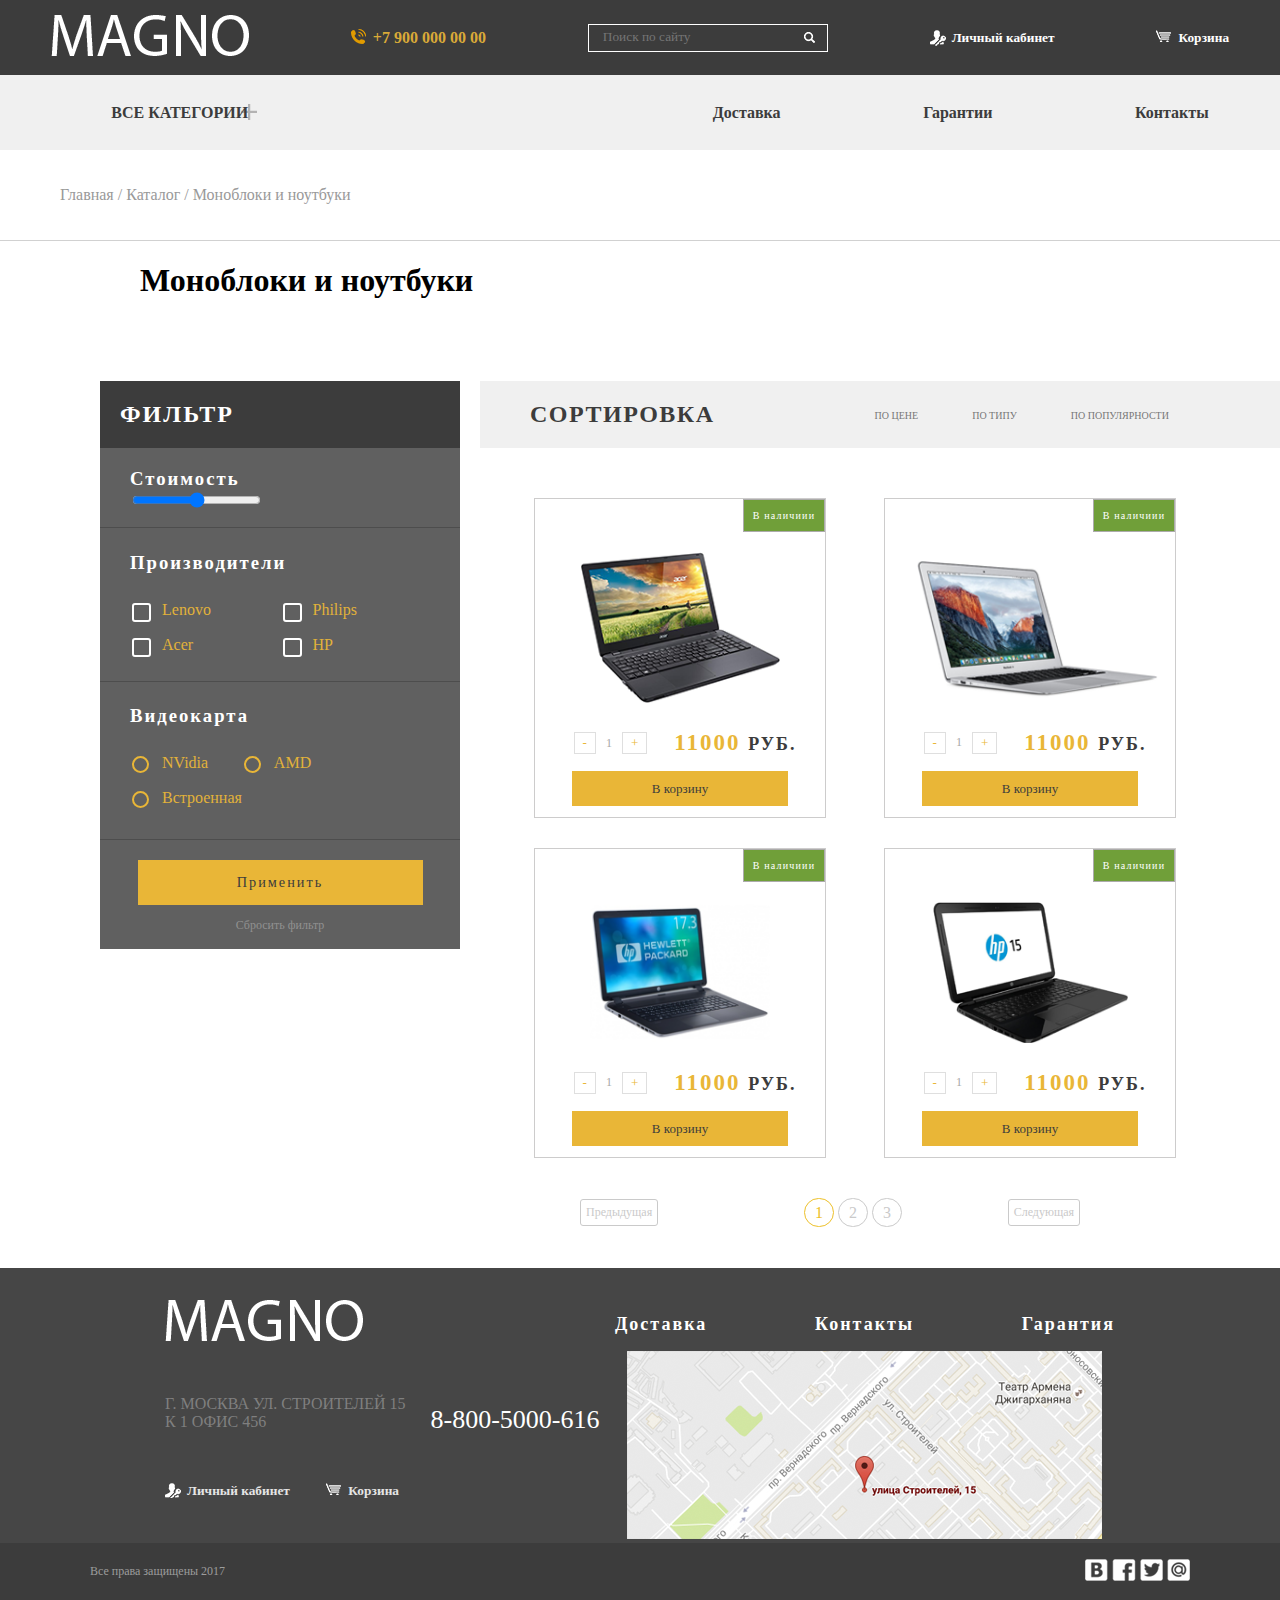
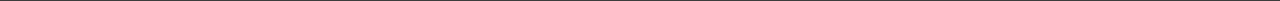
==== commit 9dec0844: "commit" ====
--- a/catalog.html
+++ b/catalog.html
@@ -70,18 +70,27 @@
                     </section>
                     <section class="manufacturers">
                         <h3>Производители</h3>
-                        <div>
-                            <label>Lenovo <input type="checkbox" value=""></label>
-                            <label>Philips <input type="checkbox" value=""></label>
-                            <label>Acer <input type="checkbox" value=""></label>
-                            <label>HP <input type="checkbox" value=""></label>
-                        </div>
+                        <table>
+                            <tr>
+                                <td><input type="checkbox" value="" id="lenovo"><label for="lenovo">Lenovo</label></td>
+                                <td><input type="checkbox" value="" id="philips"><label for="philips">Philips</label></td>
+                            </tr>
+                            <tr>
+                                <td><input type="checkbox" value="" id="acer"><label for="acer">Acer</label></td>
+                                <td><input type="checkbox" value="" id="hp"><label for="hp">HP</label></td>
+                            </tr>
+                        </table>
                     </section>
                     <section class="video_card">
                         <h3>Видеокарта</h3>
-                        <label>Встроенная <input type="radio" value=""></label>
-                        <label>AMD <input type="radio" value=""></label>
-                        <label>NVidia <input type="radio" value=""></label>
+                        <table>
+                            <tr>
+                                <td><input type="radio" value="" name="video_card" id="nvidia"><label for="nvidia">NVidia</label></td>
+                                <td><input type="radio" value="" name="video_card" id="amd"><label for="amd">AMD</label></td></tr>
+                            <tr>
+                                <td><input type="radio" value="" name="video_card" id="built-in"><label for="built-in">Встроенная</label></td>
+                                <td></td></tr>
+                        </table>
                     </section>
                     <section class="apply">
                         <input type="submit" value="Применить">
@@ -159,6 +168,15 @@
                         </div>
                         <a href="#" class="basket_button">В корзину</a>
                     </div>
+                </section>
+                <section class="pages">
+                    <a href="#" class="change_page">Предыдущая</a>
+                    <ul>
+                        <li>1</li>
+                        <li><a href="#">2</a></li>
+                        <li><a href="#">3</a></li>
+                    </ul>
+                    <a href="#" class="change_page">Следующая</a>
                 </section>
             </div>
         </div>
--- a/style/catalog.css
+++ b/style/catalog.css
@@ -54,28 +54,34 @@
 .filter_header {
     text-transform: uppercase;
     background-color: #3c3c3c;
-    padding: 25px;
+    padding: 20px;
     color: white;
     letter-spacing: 2px;
+    margin-top: 0;
 }
 
 .price {
-    padding: 5px 30px 35px;
+    padding: 0 30px 15px;
     border-bottom: 1px solid #4d4d4d;
+}
+
+.price h3 {
+    margin: 0;
 }
 
 .manufacturers {
     border-bottom: 1px solid #4d4d4d;
-    padding: 5px 30px 25px;
+    padding: 5px 30px 10px;
 }
 
 .manufacturers h3 {
     margin-bottom: 25px;
 }
 
-.manufacturers div {
-    display: flex;
-    flex-wrap: wrap;
+.manufacturers table td {
+    text-align: left;
+    width: 300px;
+    padding: 0 0 15px;
 }
 
 .manufacturers div label {
@@ -89,6 +95,10 @@
 
 .video_card h3 {
     margin-bottom: 25px;
+}
+
+.video_card table td {
+    padding: 0 0 15px;
 }
 
 .filter input[type='submit'] {
@@ -104,6 +114,15 @@
     margin-top: 20px;
     margin-bottom: 10px;
     cursor: pointer;
+}
+
+.filter input[type='submit']:hover {
+    background: none;
+    border: 1px solid #e9b637;
+}
+
+.filter input[type='submit']:active {
+    opacity: 0.4;
 }
 
 .filter input[type='reset'] {
@@ -117,6 +136,81 @@
     cursor: pointer;
 }
 
+.filter input[type='reset']:active {
+    opacity: 0.4;
+}
+
+.filter input[type='checkbox'] {
+    outline: none;
+}
+
+.filter input[type='checkbox'] + label {
+    cursor: pointer;
+}
+
+.filter input[type='checkbox']:not(checked) {
+    position: absolute;
+    opacity: 0;
+}
+
+.filter input[type='checkbox']:not(checked) + label {
+    position: relative;
+    padding: 0 0 0 30px;
+}
+
+.filter input[type='checkbox']:not(checked) + label:before {
+    content: '';
+    position: absolute;
+    top: 2px;
+    left: 0;
+    width: 15px;
+    height: 15px;
+    border-radius: 3px;
+    background: #606060;
+    border: 2px solid white;
+}
+
+.filter input[type='checkbox']:checked + label:after {
+    content: '✔';
+    position: absolute;
+    top: -10px;
+    left: 2px;
+    color: white;
+    font-size: 25px;
+}
+
+.filter input[type='radio'] + label {
+    cursor: pointer;
+}
+
+.filter input[type='radio']:not(checked) {
+    position: absolute;
+    opacity: 0;
+}
+
+.filter input[type='radio']:not(checked) + label {
+    position: relative;
+    padding: 0 0 0 30px;
+}
+
+.filter input[type='radio']:not(checked) + label:before {
+    content: '';
+    position: absolute;
+    top: 2px;
+    left: 0;
+    width: 13px;
+    height: 13px;
+    border-radius: 50px;
+    background-color: #606060;
+    border: 2px solid #e9b637;
+}
+
+.filter input[type='radio']:checked + label:before {
+    content: '';
+    background-color: #e9b637;
+    border-color: white;
+}
+
 .apply {
     text-align: center;
 }
@@ -166,6 +260,7 @@
     flex-wrap: wrap;
     justify-content: space-around;
     padding: 50px;
+    padding-bottom: 0;
 }
 
 .product {
@@ -202,6 +297,22 @@
     display: flex;
     justify-content: space-around;
     align-items: center;
+}
+
+.product_one img {
+    width: 200px;
+}
+
+.product_two img {
+    width: 261px;
+}
+
+.product_three img {
+    width: 180px;
+}
+
+.product_four img {
+    width: 195px;
 }
 
 .basket_button {
@@ -237,3 +348,49 @@
     font-size: 18px;
 }
 
+.pages {
+    display: flex;
+    justify-content: space-between;
+    align-items: center;
+    width: 500px;
+    position: relative;
+    left: 100px;
+    margin-bottom: 30px;
+}
+
+.pages ul li {
+    display: inline;
+    list-style-type: none;
+    color: #cacaca;
+}
+
+.pages a {
+    color: #cacaca;
+}
+
+.change_page {
+    color: #cacaca;
+    border: 1px solid #cacaca;
+    padding: 5px;
+    border-radius: 3px;
+    font-size: 12px;
+}
+
+.change_page:hover {
+    color: #edc029;
+    border-color: #edc029;
+}
+
+.pages ul li a {
+    border-radius: 100px;
+    padding: 5px 10px;
+    border: 1px solid #cacaca;
+}
+
+.pages ul li:first-child {
+    border-radius: 100px;
+    padding: 5px 10px;
+    border: 1px solid #edc029;
+    color: #edc029;
+}
+
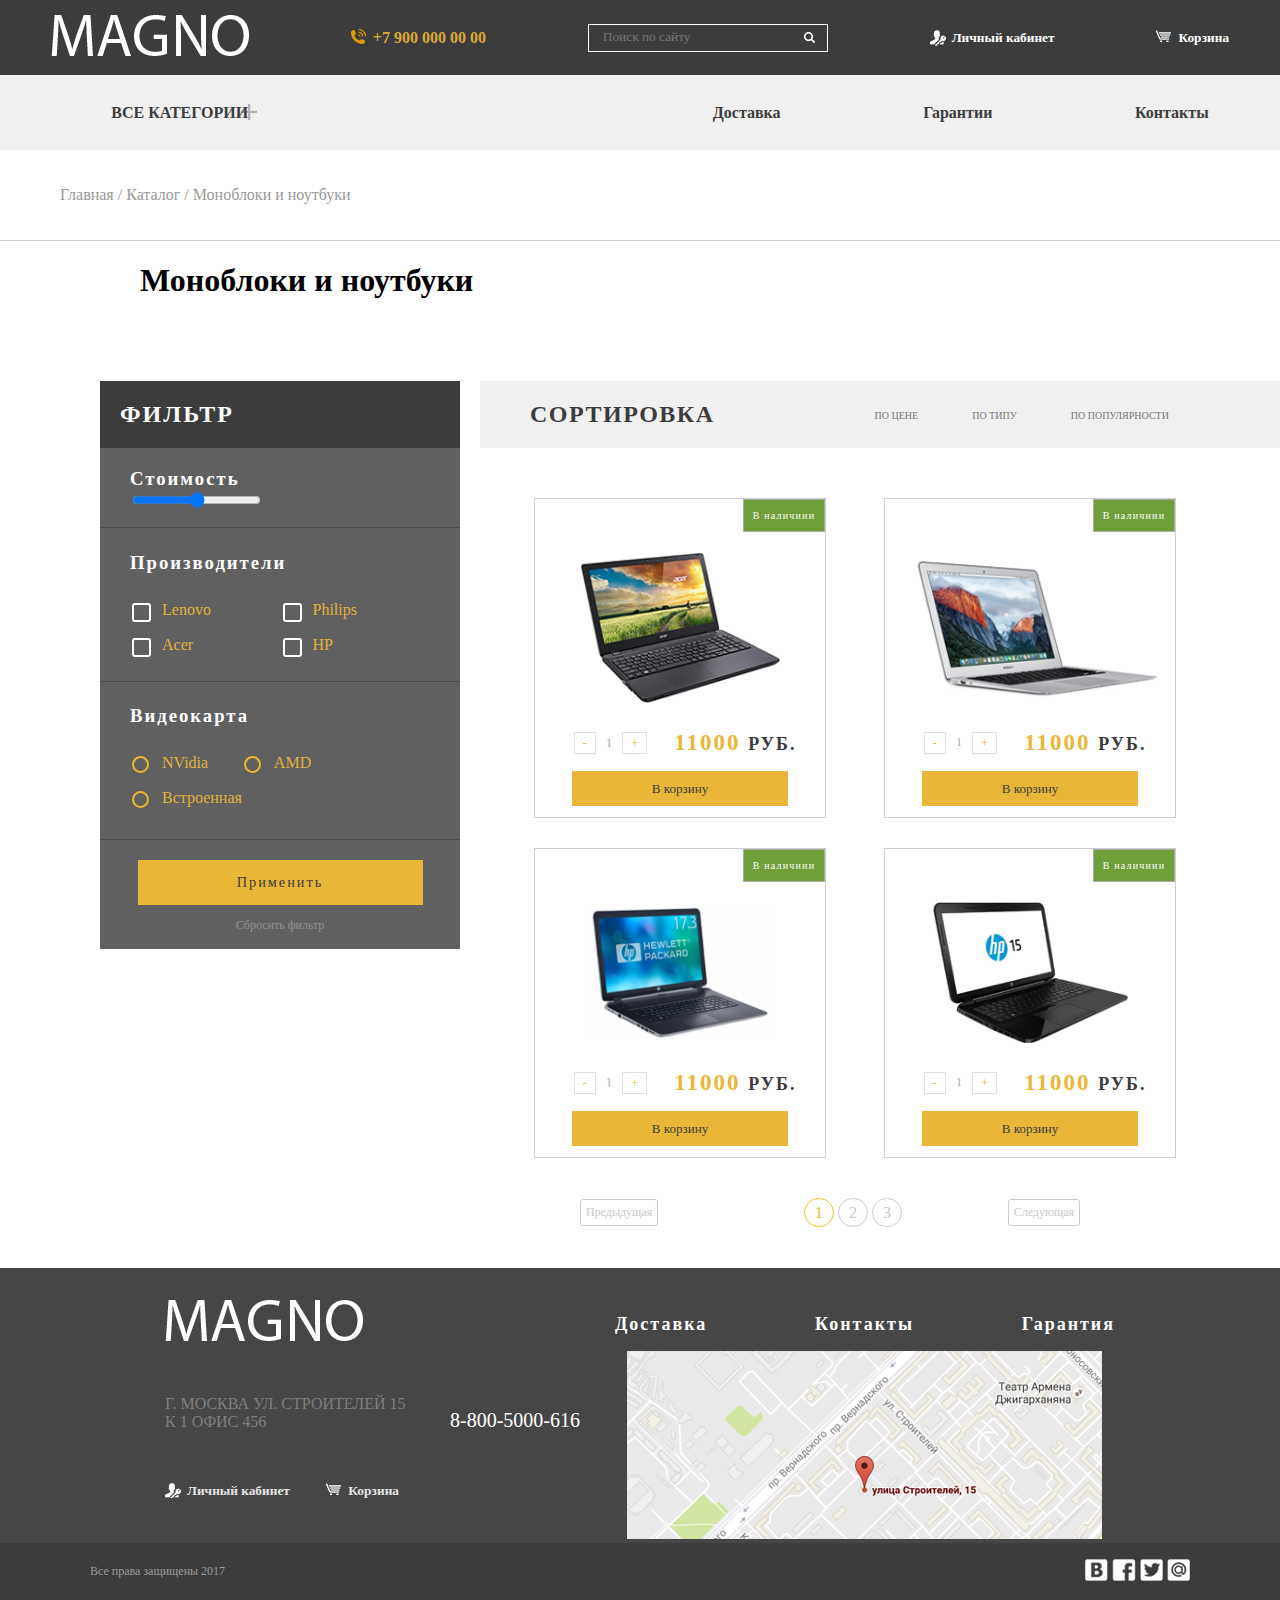
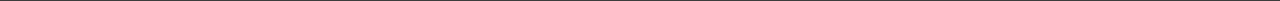
==== commit 26d7f507: "commit" ====
--- a/catalog.html
+++ b/catalog.html
@@ -208,10 +208,10 @@
         <div class="footer_bottom">
             <p>Все права защищены 2017</p>
             <ul class="social">
-                <li><a href="#"><img src="images/footer/vk.png"></a></li>
-                <li><a href="#"><img src="images/footer/facebook.png"></a></li>
-                <li><a href="#"><img src="images/footer/twitter.png"></a></li>
-                <li><a href="#"><img src="images/footer/mail.png"></a></li>
+                <li class="vk"><a href="#"><img src="images/footer/vk.png"></a></li>
+                <li class="facebook"><a href="#"><img src="images/footer/facebook.png"></a></li>
+                <li class="twitter"><a href="#"><img src="images/footer/twitter.png"></a></li>
+                <li class="mail"><a href="#"><img src="images/footer/mail.png"></a></li>
             </ul>
         </div>
     </footer>
--- a/style/header.css
+++ b/style/header.css
@@ -24,6 +24,7 @@
     color: black;
     font-family: "Century Gothic";
     background: #3c3c3c url("../images/header/search_logo.png") no-repeat 215px;
+    outline: none;
 }
 
 .user_menu input[type="search"]:hover::-webkit-input-placeholder {
@@ -60,6 +61,10 @@
     font-weight: bold;
     padding-left: 22px;
     background: url("../images/header/basket_logo.png") no-repeat;
+}
+
+.basket:active {
+    opacity: 0.7;
 }
 
 .site_menu {
--- a/style/catalog.css
+++ b/style/catalog.css
@@ -288,6 +288,16 @@
     font-size: 13px;
 }
 
+.product_count a:hover {
+    color: white;
+    background-color: #e8b737;
+    background-color: #e8b737;
+}
+
+.product_count a:active {
+    opacity: 0.5;
+}
+
 .product_count p {
     color: #a7a7a7;
     font-size: 12px;
@@ -320,6 +330,16 @@
     color: #3c3c3c;
     padding: 10px 80px;
     font-size: 13px;
+}
+
+.basket_button:hover {
+    background: none;
+    border: 1px solid #e9b637;
+    box-shadow: 0 0 5px #e9b637;
+}
+
+.basket_button:active {
+    opacity: 0.6;
 }
 
 .presence {
@@ -381,10 +401,23 @@
     border-color: #edc029;
 }
 
+.change_page:active {
+    opacity: 0.7;
+}
+
 .pages ul li a {
     border-radius: 100px;
     padding: 5px 10px;
     border: 1px solid #cacaca;
+}
+
+.pages ul li a:hover {
+    border-color: #e9b637;
+    opacity: 0.6;
+}
+
+.pages ul li a:active {
+    opacity: 1;
 }
 
 .pages ul li:first-child {
--- a/style/footer.css
+++ b/style/footer.css
@@ -43,12 +43,16 @@
 }
 
 .phone_info a {
-    font-size: 26px;
+    font-size: 20px;
     color: white;
 }
 
 .phone_info a:hover {
     color: #e9b637;
+}
+
+.phone_info a:active {
+    color: lightgray;
 }
 
 .map {
@@ -93,3 +97,11 @@
 .footer_bottom ul li {
     display: inline;
 }
+
+.social ul li a img:active {
+    opacity: 0.3;
+}
+
+.social img:hover {
+    filter: invert(1);
+}
